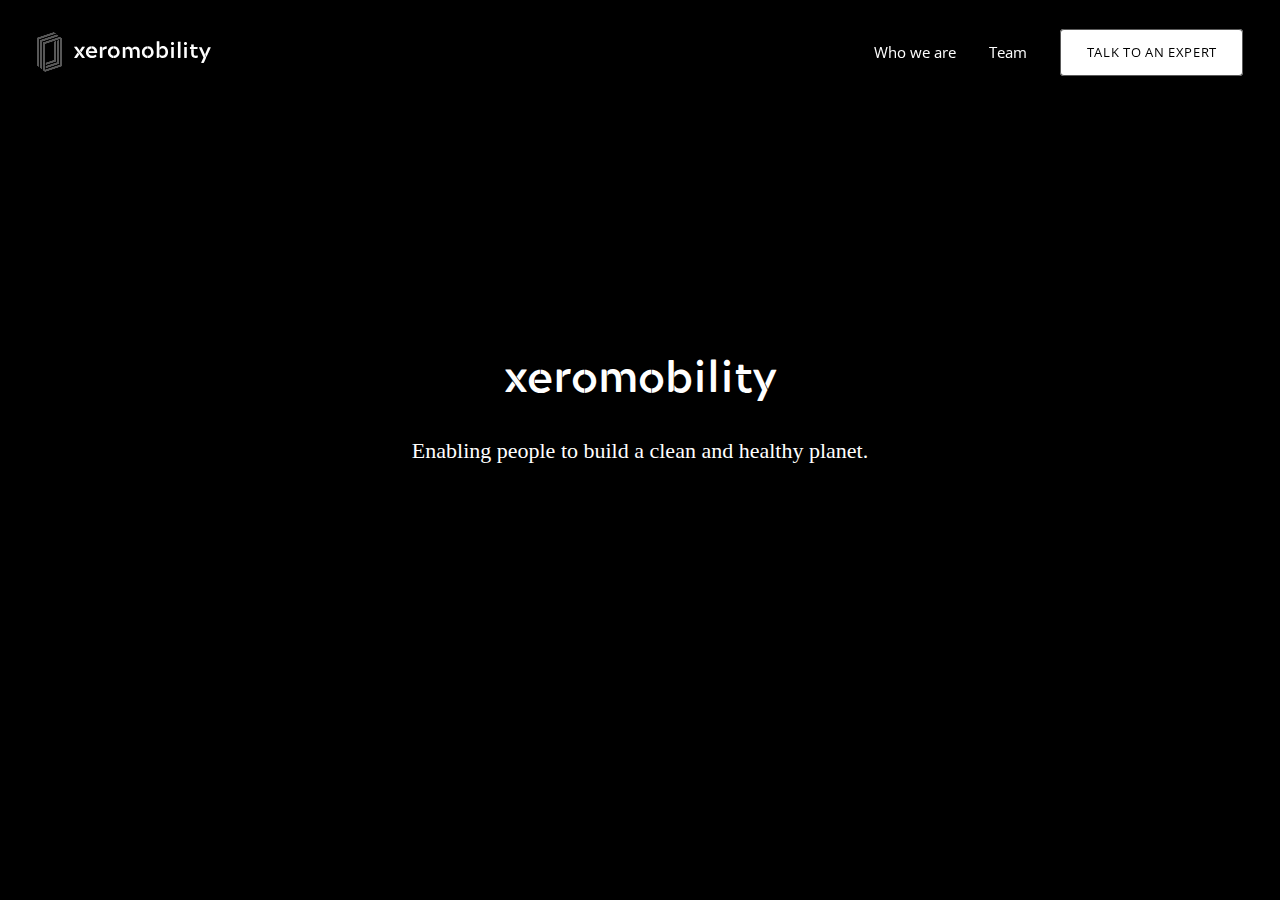
==== index.html @ c20b6989 "css transition" ====
<!DOCTYPE HTML>
<html>
	<head>
		<meta name=""copyright=" content="Xero Mobility is a regiestered trademark of Xeromobility llc" />
		<title>Xero Mobility - Web3 for the last mile</title>
		<meta charset="utf-8" />
		<meta name="viewport" content="width=device-width, initial-scale=1, user-scalable=no" />
		<link rel="stylesheet" href="assets/css/main.css" />
		<link rel="preconnect" href="https://fonts.googleapis.com">
		<link rel="preconnect" href="https://fonts.googleapis.com">
		<link rel="preconnect" href="https://fonts.gstatic.com" crossorigin>
		<link href="https://fonts.googleapis.com/css2?family=Barlow:ital,wght@1,300&display=swap" rel="stylesheet">
	</head>
	<body class="is-preload">
		<!-- Video -->
		<div class="video-wrapper">
			<video  preload autoplay muted>
				<source src="assets/video/Video.mp4" type="video/mp4" />
				Your browser doesn't support the video tag.
			</video>
		</div>
		<div class="centerHeader">
			xeromobility
		</div>
		<div class="centerHeader2">
			Enabling people to build a clean and healthy planet.
		</div>
		<!-- End Video -->

		<!-- Header -->
			<header id="header" class="alt">
				<!-- Logo -->
				<img src="images/Logo4.png" alt="Xero Mobility Logo" />
					<div class="logo">
					
						<a href="index.html"> &nbsp;&nbsp;xeromobility &nbsp;&nbsp;</a>
					</div>

				<!-- Nav -->
					<nav id="nav">
						<ul>
							<li><a href="about.html">Who we are</a></li>
							<li><a href="team.html">Team</a></li>
							<li><a href="signup.html" class="button">Talk to an Expert</a></li>
						</ul>
					</nav>
				<!-- End Nav -->
			</header>
		<!-- End Header -->

		<!-- Footer -->
		<footer class="footer">
		<!-- Text rotation -->
		<span class="textContainer">
			<section>
				<p class="rotatingText">
				<article>
					<span class="rotatingText-adjective">
						In 2021, human activities pumped <span class="highLightText">36 billion tons</span> of planet-warming gas
						into the atmosphere.
					</span>

					<span class="rotatingText-adjective">
						Highest in human history in the last <span class="highLightText">3 million</span> years.
					</span>

					<span class="rotatingText-adjective">
						<span class="highLightText">CO2</span> is the most harmful human-induced greenhouse gas that stays in the
						atmosphere for hundreds to thousands of years.
					</span>

					<span class="rotatingText-adjective">
						Almost <span class="highLightText">90%</span> of all CO2
						emissions come from burning fossil fuels.   
					</span>

					<span class="rotatingText-adjective">
						Xeromobility is on a mission to
						eliminate <span class="highLightText">1 gigaton</span> of CO2 emissions.
					</span>

					<span class="rotatingText-adjective">
						A fintech to finance electric
						vehicles in <span class="highLightText">minutes</span>, risk-free.
					</span>

					<span class="rotatingText-adjective">
						Fossil fuel free world
					</span>
				</article>  
				</p>
			</section>
			</span> 
		</footer>
		<!-- End Footer -->

		<!-- Scripts -->
		  <script>
				(function(){
								window.setTimeout(function(){
									document.body.classList.add("fadeout");
								},53000)
								window.setTimeout(function(){
												window.location.href = "about.html";
								},54000)
				})()
			</script>
			<script src="assets/js/jquery.min.js"></script>
			<script src="assets/js/jquery.dropotron.min.js"></script>
			<script src="assets/js/jquery.scrollex.min.js"></script>
			<script src="assets/js/jquery.scrolly.min.js"></script>
			<script src="assets/js/jquery.selectorr.min.js"></script>
			<script src="assets/js/browser.min.js"></script>
			<script src="assets/js/breakpoints.min.js"></script>
			<script src="assets/js/util.js"></script>
			<script src="assets/js/main.js"></script>

	</body>
</html>
---- assets/css/main.css ----
@import url(fontawesome-all.min.css);
@import url("https://fonts.googleapis.com/css?family=Open+Sans:300,400,300italic,400italic");

@font-face {
  font-family: "acherus_militant_1_-_bold";
  font-weight: bold;
  src: url("acherus_militant_1_-_bold.otf") format("opentype");
}

html,
body,
div,
span,
applet,
object,
iframe,
h1,
h2,
h3,
h4,
h5,
h6,
p,
blockquote,
pre,
a,
abbr,
acronym,
address,
big,
cite,
code,
del,
dfn,
em,
img,
ins,
kbd,
q,
s,
samp,
small,
strike,
strong,
sub,
sup,
tt,
var,
b,
u,
i,
center,
dl,
dt,
dd,
ol,
ul,
li,
fieldset,
form,
label,
legend,
table,
caption,
tbody,
tfoot,
thead,
tr,
th,
td,
article,
aside,
canvas,
details,
embed,
figure,
figcaption,
footer,
header,
hgroup,
menu,
nav,
output,
ruby,
section,
summary,
time,
mark,
audio,
video {
  margin: 0;
  padding: 0;
  border: 0;
  font-size: 100%;
  font: inherit;
  vertical-align: baseline;
}
.centerHeader {
  font-family: "acherus_militant_1_-_bold";
  position: absolute;
  text-align: center;
  margin: 0 auto;
  width: 100%;
  max-width: 100%;
  padding: 0 20px;
  top: 38vh;
  left: 0;
  font-size: 3em;
}
.centerHeader2 {
  font-family: "tahoma";
  position: absolute;
  text-align: center;
  margin: 0 auto;
  width: 100%;
  max-width: 100%;
  padding: 0 20px;
  top: 48vh;
  left: 0;
  font-size: 1.5em;
}
article,
aside,
details,
figcaption,
figure,
footer,
header,
hgroup,
menu,
nav,
section {
  display: block;
}

body {
  line-height: 1;
}


body.fadeout{
  -webkit-animation: moveUp 1s ease both;
  animation: moveUp 1s ease both;
}

@-webkit-keyframes moveUp {
  from {
  }
  to {
    -webkit-transform: translateY(-100%);
  }
}
@keyframes moveUp {
  from {
  }
  to {
    -webkit-transform: translateY(-100%);
    transform: translateY(-100%);
  }
}
ol,
ul {
  list-style: none;
}

blockquote,
q {
  quotes: none;
}

blockquote:before,
blockquote:after,
q:before,
q:after {
  content: "";
  content: none;
}

table {
  border-collapse: collapse;
  border-spacing: 0;
}

body {
  -webkit-text-size-adjust: none;
}

mark {
  background-color: transparent;
  color: inherit;
}

input::-moz-focus-inner {
  border: 0;
  padding: 0;
}

input,
select,
textarea {
  -moz-appearance: none;
  -webkit-appearance: none;
  -ms-appearance: none;
  appearance: none;
}
.footer {
  position: fixed;
  bottom: 0;
  left: 0;
  width: 100%;
  text-align: center;
  color: #f4f4f4;
}

.icons {
  padding-top: 0.2rem;
}

.icons a {
  text-decoration: none;
  font-size: 0.8rem;
  margin: 0rem;
  color: #f4f4f4;
}

.company-name {
  font-size: 0.6rem;
  margin-top: 0.5rem;
}

@media (max-width: 500px) {
  html {
    font-size: 50%;
  }
}

@media (min-width: 501px) and (max-width: 768px) {
  html {
    font-size: 50%;
  }
}
.video-wrapper {
  /* Telling our absolute positioned video to 
  be relative to this element */
  position: relative;

  width: 100vw;
  height: 100vh;

  /* Will not allow the video to overflow the 
  container */
  overflow: hidden;

  /* Centering the container's content vertically 
  and horizontally */
  text-align: center;
  display: flex;
  align-items: center;
  justify-content: center;
}
video {
  /** Simulationg background-size: cover */
  object-fit: cover;
  height: 100%;
  width: 100%;

  position: absolute;
  top: 0;
  left: 0;
}
.card {
  width: 350px;
  height: 450px;
  display: flex;
  flex-direction: column;
  align-items: center;
  text-align: center;
  padding: 50px;
  border-radius: 10px;
  overflow: hidden;
  box-shadow: rgba(50, 50, 93, 0.25) 0px 6px 12px -2px,
    rgba(0, 0, 0, 0.3) 0px 3px 7px -3px;
  margin-bottom: 20px;
}

.card img {
  width: 180px;
  height: 180px;
  border-radius: 50%;
  margin: 5px;
}

.card .details {
  margin: 10px;
}

.card .details h2 {
  font-weight: 600;
}

.card .details p {
  text-transform: uppercase;
  font-weight: 300;
}

.textContainer {
  position: absolute;
  top: 0;
  left: 0;
  width: 100%;
  height: 90%;
  display: flex;
  flex-direction: column;
  justify-content: center;
  align-items: center;
  z-index: 1;
}

.highLightText {
  font-size: 2.5rem;
  font-weight: bold;
  color: #ff8e32;
  display: inline-block;
  white-space: nowrap;
}

.rotatingText {
  font-family: "Barlow", sans-serif;
  font-style: italic;
  font-size: 2rem;
  text-align: center;
  color: rgb(255, 255, 255);
}
.logoText {
  font-family: "acherus_militant_light", sans-serif;
  font-style: italic;
  font-size: 3.5rem;
  text-align: center;
  color: rgb(255, 255, 255);
}

.rotatingText-adjective {
  font-family: "Barlow", sans-serif;
  font-size: 2rem;
  color: rgb(255, 255, 255);
  font-style: normal;
  font-weight: 700;
  left: 0;
  margin-bottom: 0;
  margin-top: 10px;
  opacity: 0;
  position: absolute;
  right: 0;
  text-align: center;
  text-transform: uppercase;
  bottom: 0;
  padding: 2vh;
}

.rotatingText-adjective:nth-of-type(1) {
  animation-name: rotate;
  animation-duration: 2s;
  animation-delay: 1s;
  animation-fill-mode: forwards;
}

.rotatingText-adjective:nth-of-type(2) {
  animation-name: rotate;
  animation-duration: 2s;
  animation-delay: 3s;
  animation-fill-mode: forwards;
}

.rotatingText-adjective:nth-of-type(3) {
  animation-name: rotate;
  animation-duration: 2s;
  animation-delay: 5s;
  animation-fill-mode: forwards;
}
.rotatingText-adjective:nth-of-type(4) {
  animation-name: rotate;
  animation-duration: 2s;
  animation-delay: 7s;
  animation-fill-mode: forwards;
}
.rotatingText-adjective:nth-of-type(5) {
  animation-name: rotate;
  animation-duration: 2s;
  animation-delay: 9s;
  animation-fill-mode: forwards;
}
.rotatingText-adjective:nth-of-type(6) {
  animation-name: rotate;
  animation-duration: 2s;
  animation-delay: 11s;
  animation-fill-mode: forwards;
}
.rotatingText-adjective:nth-of-type(7) {
  animation-name: rotate;
  animation-duration: 2s;
  animation-delay: 13s;
  animation-fill-mode: forwards;
}
.rotatingText-adjective:nth-of-type(8) {
  animation-name: rotate-last;
  animation-duration: 2s;
  animation-delay: 15s;
  animation-fill-mode: forwards;
}

@keyframes rotate {
  0% {
    opacity: 0;
    transform: translate3d(-500px, 0, 0);
  }

  20%,
  80% {
    opacity: 1;
    transform: translate3d(0, 0, 0);
  }

  100% {
    opacity: 0;
    transform: translate3d(50px, 0px, 0);
  }
}

@keyframes rotate-last {
  0% {
    opacity: 0;
    transform: translate3d(0, 50px, 0);
  }

  50%,
  100% {
    opacity: 1;
    transform: translate3d(0, 0, 0);
  }
}
/* Basic */

@-ms-viewport {
  width: device-width;
}

body {
  -ms-overflow-style: scrollbar;
}

@media screen and (max-width: 480px) {
  html,
  body {
    min-width: 320px;
  }
}

html {
  box-sizing: border-box;
}

*,
*:before,
*:after {
  box-sizing: inherit;
}

body {
  background: #ffffff;
}

body.is-preload *,
body.is-preload *:before,
body.is-preload *:after {
  -moz-animation: none !important;
  -webkit-animation: none !important;
  -ms-animation: none !important;
  animation: none !important;
  -moz-transition: none !important;
  -webkit-transition: none !important;
  -ms-transition: none !important;
  transition: none !important;
}

/* Type */

body {
  background-color: #000;
  color: #fff;
}

body,
input,
select,
textarea {
  font-family: "Open Sans", Arial, Helvetica, sans-serif;
  font-size: 13pt;
  font-weight: 300;
  line-height: 1.75;
}

@media screen and (max-width: 1680px) {
  body,
  input,
  select,
  textarea {
    font-size: 11pt;
  }
}

a {
  text-decoration: underline;
}

a:hover {
  text-decoration: none;
}

strong,
b {
  font-weight: 400;
}

em,
i {
  font-style: italic;
}

p {
  margin: 0 0 2em 0;
}

h1,
h2,
h3,
h4,
h5,
h6 {
  line-height: 1.5;
  letter-spacing: 0.04em;
  margin: 0 0 1.5em 0;
}

h1 a,
h2 a,
h3 a,
h4 a,
h5 a,
h6 a {
  color: inherit;
  text-decoration: none;
}

h1 {
  font-size: 3.25em;
  line-height: 1.3;
}

h2 {
  font-size: 2em;
}

h3 {
  font-size: 1.2em;
  font-weight: 400;
}

h4 {
  font-size: 1em;
  font-weight: 400;
}

h5 {
  font-size: 1em;
  font-weight: 400;
}

h6 {
  font-size: 1em;
  font-weight: 400;
}

@media screen and (max-width: 1280px) {
  h1 {
    font-size: 2.5em;
    line-height: 1.5;
  }

  h2 {
    font-size: 1.75em;
  }

  h3 {
    font-size: 1em;
  }

  h4 {
    font-size: 1em;
  }
}

@media screen and (max-width: 736px) {
  h1 {
    font-size: 1.75em;
  }

  h2 {
    font-size: 1.25em;
  }

  h3 {
    font-size: 1em;
  }
}

sub {
  font-size: 0.8em;
  position: relative;
  top: 0.5em;
}

sup {
  font-size: 0.8em;
  position: relative;
  top: -0.5em;
}

blockquote {
  border-left: solid 4px;
  font-style: italic;
  margin: 0 0 2em 0;
  padding: 0.5em 0 0.5em 2em;
}

code {
  border-radius: 4px;
  border: solid 1px;
  font-family: "Courier New", monospace;
  font-size: 0.9em;
  margin: 0 0.25em;
  padding: 0.25em 0.65em;
}

pre {
  -webkit-overflow-scrolling: touch;
  font-family: "Courier New", monospace;
  font-size: 0.9em;
  margin: 0 0 2em 0;
}

pre code {
  display: block;
  line-height: 1.75;
  padding: 1em 1.5em;
  overflow-x: auto;
}

hr {
  border: 0;
  border-bottom: solid 1px;
  margin: 2em 0;
}

hr.major {
  margin: 3em 0;
}

.align-left {
  text-align: left;
}

.align-center {
  text-align: center;
}

.align-right {
  text-align: right;
}

input,
select,
textarea {
  color: #333333;
}

a {
  color: #ff887b;
}

strong,
b {
  color: #333333;
}

h1,
h2,
h3,
h4,
h5,
h6 {
  color: #333333;
}

blockquote {
  border-left-color: rgba(144, 144, 144, 0.25);
}

code {
  background: rgba(144, 144, 144, 0.075);
  border-color: rgba(144, 144, 144, 0.25);
}

hr {
  border-bottom-color: rgba(144, 144, 144, 0.25);
}

/* Row */

.row {
  display: flex;
  flex-wrap: wrap;
  box-sizing: border-box;
  align-items: stretch;
}

.row > * {
  box-sizing: border-box;
}

.row.gtr-uniform > * > :last-child {
  margin-bottom: 0;
}

.row.aln-left {
  justify-content: flex-start;
}

.row.aln-center {
  justify-content: center;
}

.row.aln-right {
  justify-content: flex-end;
}

.row.aln-top {
  align-items: flex-start;
}

.row.aln-middle {
  align-items: center;
}

.row.aln-bottom {
  align-items: flex-end;
}

.row > .imp {
  order: -1;
}

.row > .col-1 {
  width: 8.33333%;
}

.row > .off-1 {
  margin-left: 8.33333%;
}

.row > .col-2 {
  width: 16.66667%;
}

.row > .off-2 {
  margin-left: 16.66667%;
}

.row > .col-3 {
  width: 25%;
}

.row > .off-3 {
  margin-left: 25%;
}

.row > .col-4 {
  width: 33.33333%;
}

.row > .off-4 {
  margin-left: 33.33333%;
}

.row > .col-5 {
  width: 41.66667%;
}

.row > .off-5 {
  margin-left: 41.66667%;
}

.row > .col-6 {
  width: 50%;
}

.row > .off-6 {
  margin-left: 50%;
}

.row > .col-7 {
  width: 58.33333%;
}

.row > .off-7 {
  margin-left: 58.33333%;
}

.row > .col-8 {
  width: 66.66667%;
}

.row > .off-8 {
  margin-left: 66.66667%;
}

.row > .col-9 {
  width: 75%;
}

.row > .off-9 {
  margin-left: 75%;
}

.row > .col-10 {
  width: 83.33333%;
}

.row > .off-10 {
  margin-left: 83.33333%;
}

.row > .col-11 {
  width: 91.66667%;
}

.row > .off-11 {
  margin-left: 91.66667%;
}

.row > .col-12 {
  width: 100%;
}

.row > .off-12 {
  margin-left: 100%;
}

.row.gtr-0 {
  margin-top: 0;
  margin-left: 0em;
}

.row.gtr-0 > * {
  padding: 0 0 0 0em;
}

.row.gtr-0.gtr-uniform {
  margin-top: 0em;
}

.row.gtr-0.gtr-uniform > * {
  padding-top: 0em;
}

.row.gtr-25 {
  margin-top: 0;
  margin-left: -0.5em;
}

.row.gtr-25 > * {
  padding: 0 0 0 0.5em;
}

.row.gtr-25.gtr-uniform {
  margin-top: -0.5em;
}

.row.gtr-25.gtr-uniform > * {
  padding-top: 0.5em;
}

.row.gtr-50 {
  margin-top: 0;
  margin-left: -1em;
}

.row.gtr-50 > * {
  padding: 0 0 0 1em;
}

.row.gtr-50.gtr-uniform {
  margin-top: -1em;
}

.row.gtr-50.gtr-uniform > * {
  padding-top: 1em;
}

.row {
  margin-top: 0;
  margin-left: -2em;
}

.row > * {
  padding: 0 0 0 2em;
}

.row.gtr-uniform {
  margin-top: -2em;
}

.row.gtr-uniform > * {
  padding-top: 2em;
}

.row.gtr-150 {
  margin-top: 0;
  margin-left: -3em;
}

.row.gtr-150 > * {
  padding: 0 0 0 3em;
}

.row.gtr-150.gtr-uniform {
  margin-top: -3em;
}

.row.gtr-150.gtr-uniform > * {
  padding-top: 3em;
}

.row.gtr-200 {
  margin-top: 0;
  margin-left: -4em;
}

.row.gtr-200 > * {
  padding: 0 0 0 4em;
}

.row.gtr-200.gtr-uniform {
  margin-top: -4em;
}

.row.gtr-200.gtr-uniform > * {
  padding-top: 4em;
}

@media screen and (max-width: 1680px) {
  .row {
    display: flex;
    flex-wrap: wrap;
    box-sizing: border-box;
    align-items: stretch;
  }

  .row > * {
    box-sizing: border-box;
  }

  .row.gtr-uniform > * > :last-child {
    margin-bottom: 0;
  }

  .row.aln-left {
    justify-content: flex-start;
  }

  .row.aln-center {
    justify-content: center;
  }

  .row.aln-right {
    justify-content: flex-end;
  }

  .row.aln-top {
    align-items: flex-start;
  }

  .row.aln-middle {
    align-items: center;
  }

  .row.aln-bottom {
    align-items: flex-end;
  }

  .row > .imp-xlarge {
    order: -1;
  }

  .row > .col-1-xlarge {
    width: 8.33333%;
  }

  .row > .off-1-xlarge {
    margin-left: 8.33333%;
  }

  .row > .col-2-xlarge {
    width: 16.66667%;
  }

  .row > .off-2-xlarge {
    margin-left: 16.66667%;
  }

  .row > .col-3-xlarge {
    width: 25%;
  }

  .row > .off-3-xlarge {
    margin-left: 25%;
  }

  .row > .col-4-xlarge {
    width: 33.33333%;
  }

  .row > .off-4-xlarge {
    margin-left: 33.33333%;
  }

  .row > .col-5-xlarge {
    width: 41.66667%;
  }

  .row > .off-5-xlarge {
    margin-left: 41.66667%;
  }

  .row > .col-6-xlarge {
    width: 50%;
  }

  .row > .off-6-xlarge {
    margin-left: 50%;
  }

  .row > .col-7-xlarge {
    width: 58.33333%;
  }

  .row > .off-7-xlarge {
    margin-left: 58.33333%;
  }

  .row > .col-8-xlarge {
    width: 66.66667%;
  }

  .row > .off-8-xlarge {
    margin-left: 66.66667%;
  }

  .row > .col-9-xlarge {
    width: 75%;
  }

  .row > .off-9-xlarge {
    margin-left: 75%;
  }

  .row > .col-10-xlarge {
    width: 83.33333%;
  }

  .row > .off-10-xlarge {
    margin-left: 83.33333%;
  }

  .row > .col-11-xlarge {
    width: 91.66667%;
  }

  .row > .off-11-xlarge {
    margin-left: 91.66667%;
  }

  .row > .col-12-xlarge {
    width: 100%;
  }

  .row > .off-12-xlarge {
    margin-left: 100%;
  }

  .row.gtr-0 {
    margin-top: 0;
    margin-left: 0em;
  }

  .row.gtr-0 > * {
    padding: 0 0 0 0em;
  }

  .row.gtr-0.gtr-uniform {
    margin-top: 0em;
  }

  .row.gtr-0.gtr-uniform > * {
    padding-top: 0em;
  }

  .row.gtr-25 {
    margin-top: 0;
    margin-left: -0.5em;
  }

  .row.gtr-25 > * {
    padding: 0 0 0 0.5em;
  }

  .row.gtr-25.gtr-uniform {
    margin-top: -0.5em;
  }

  .row.gtr-25.gtr-uniform > * {
    padding-top: 0.5em;
  }

  .row.gtr-50 {
    margin-top: 0;
    margin-left: -1em;
  }

  .row.gtr-50 > * {
    padding: 0 0 0 1em;
  }

  .row.gtr-50.gtr-uniform {
    margin-top: -1em;
  }

  .row.gtr-50.gtr-uniform > * {
    padding-top: 1em;
  }

  .row {
    margin-top: 0;
    margin-left: -2em;
  }

  .row > * {
    padding: 0 0 0 2em;
  }

  .row.gtr-uniform {
    margin-top: -2em;
  }

  .row.gtr-uniform > * {
    padding-top: 2em;
  }

  .row.gtr-150 {
    margin-top: 0;
    margin-left: -3em;
  }

  .row.gtr-150 > * {
    padding: 0 0 0 3em;
  }

  .row.gtr-150.gtr-uniform {
    margin-top: -3em;
  }

  .row.gtr-150.gtr-uniform > * {
    padding-top: 3em;
  }

  .row.gtr-200 {
    margin-top: 0;
    margin-left: -4em;
  }

  .row.gtr-200 > * {
    padding: 0 0 0 4em;
  }

  .row.gtr-200.gtr-uniform {
    margin-top: -4em;
  }

  .row.gtr-200.gtr-uniform > * {
    padding-top: 4em;
  }
}

@media screen and (max-width: 1280px) {
  .row {
    display: flex;
    flex-wrap: wrap;
    box-sizing: border-box;
    align-items: stretch;
  }

  .row > * {
    box-sizing: border-box;
  }

  .row.gtr-uniform > * > :last-child {
    margin-bottom: 0;
  }

  .row.aln-left {
    justify-content: flex-start;
  }

  .row.aln-center {
    justify-content: center;
  }

  .row.aln-right {
    justify-content: flex-end;
  }

  .row.aln-top {
    align-items: flex-start;
  }

  .row.aln-middle {
    align-items: center;
  }

  .row.aln-bottom {
    align-items: flex-end;
  }

  .row > .imp-large {
    order: -1;
  }

  .row > .col-1-large {
    width: 8.33333%;
  }

  .row > .off-1-large {
    margin-left: 8.33333%;
  }

  .row > .col-2-large {
    width: 16.66667%;
  }

  .row > .off-2-large {
    margin-left: 16.66667%;
  }

  .row > .col-3-large {
    width: 25%;
  }

  .row > .off-3-large {
    margin-left: 25%;
  }

  .row > .col-4-large {
    width: 33.33333%;
  }

  .row > .off-4-large {
    margin-left: 33.33333%;
  }

  .row > .col-5-large {
    width: 41.66667%;
  }

  .row > .off-5-large {
    margin-left: 41.66667%;
  }

  .row > .col-6-large {
    width: 50%;
  }

  .row > .off-6-large {
    margin-left: 50%;
  }

  .row > .col-7-large {
    width: 58.33333%;
  }

  .row > .off-7-large {
    margin-left: 58.33333%;
  }

  .row > .col-8-large {
    width: 66.66667%;
  }

  .row > .off-8-large {
    margin-left: 66.66667%;
  }

  .row > .col-9-large {
    width: 75%;
  }

  .row > .off-9-large {
    margin-left: 75%;
  }

  .row > .col-10-large {
    width: 83.33333%;
  }

  .row > .off-10-large {
    margin-left: 83.33333%;
  }

  .row > .col-11-large {
    width: 91.66667%;
  }

  .row > .off-11-large {
    margin-left: 91.66667%;
  }

  .row > .col-12-large {
    width: 100%;
  }

  .row > .off-12-large {
    margin-left: 100%;
  }

  .row.gtr-0 {
    margin-top: 0;
    margin-left: 0em;
  }

  .row.gtr-0 > * {
    padding: 0 0 0 0em;
  }

  .row.gtr-0.gtr-uniform {
    margin-top: 0em;
  }

  .row.gtr-0.gtr-uniform > * {
    padding-top: 0em;
  }

  .row.gtr-25 {
    margin-top: 0;
    margin-left: -0.375em;
  }

  .row.gtr-25 > * {
    padding: 0 0 0 0.375em;
  }

  .row.gtr-25.gtr-uniform {
    margin-top: -0.375em;
  }

  .row.gtr-25.gtr-uniform > * {
    padding-top: 0.375em;
  }

  .row.gtr-50 {
    margin-top: 0;
    margin-left: -0.75em;
  }

  .row.gtr-50 > * {
    padding: 0 0 0 0.75em;
  }

  .row.gtr-50.gtr-uniform {
    margin-top: -0.75em;
  }

  .row.gtr-50.gtr-uniform > * {
    padding-top: 0.75em;
  }

  .row {
    margin-top: 0;
    margin-left: -1.5em;
  }

  .row > * {
    padding: 0 0 0 1.5em;
  }

  .row.gtr-uniform {
    margin-top: -1.5em;
  }

  .row.gtr-uniform > * {
    padding-top: 1.5em;
  }

  .row.gtr-150 {
    margin-top: 0;
    margin-left: -2.25em;
  }

  .row.gtr-150 > * {
    padding: 0 0 0 2.25em;
  }

  .row.gtr-150.gtr-uniform {
    margin-top: -2.25em;
  }

  .row.gtr-150.gtr-uniform > * {
    padding-top: 2.25em;
  }

  .row.gtr-200 {
    margin-top: 0;
    margin-left: -3em;
  }

  .row.gtr-200 > * {
    padding: 0 0 0 3em;
  }

  .row.gtr-200.gtr-uniform {
    margin-top: -3em;
  }

  .row.gtr-200.gtr-uniform > * {
    padding-top: 3em;
  }
}

@media screen and (max-width: 980px) {
  .row {
    display: flex;
    flex-wrap: wrap;
    box-sizing: border-box;
    align-items: stretch;
  }

  .row > * {
    box-sizing: border-box;
  }

  .row.gtr-uniform > * > :last-child {
    margin-bottom: 0;
  }

  .row.aln-left {
    justify-content: flex-start;
  }

  .row.aln-center {
    justify-content: center;
  }

  .row.aln-right {
    justify-content: flex-end;
  }

  .row.aln-top {
    align-items: flex-start;
  }

  .row.aln-middle {
    align-items: center;
  }

  .row.aln-bottom {
    align-items: flex-end;
  }

  .row > .imp-medium {
    order: -1;
  }

  .row > .col-1-medium {
    width: 8.33333%;
  }

  .row > .off-1-medium {
    margin-left: 8.33333%;
  }

  .row > .col-2-medium {
    width: 16.66667%;
  }

  .row > .off-2-medium {
    margin-left: 16.66667%;
  }

  .row > .col-3-medium {
    width: 25%;
  }

  .row > .off-3-medium {
    margin-left: 25%;
  }

  .row > .col-4-medium {
    width: 33.33333%;
  }

  .row > .off-4-medium {
    margin-left: 33.33333%;
  }

  .row > .col-5-medium {
    width: 41.66667%;
  }

  .row > .off-5-medium {
    margin-left: 41.66667%;
  }

  .row > .col-6-medium {
    width: 50%;
  }

  .row > .off-6-medium {
    margin-left: 50%;
  }

  .row > .col-7-medium {
    width: 58.33333%;
  }

  .row > .off-7-medium {
    margin-left: 58.33333%;
  }

  .row > .col-8-medium {
    width: 66.66667%;
  }

  .row > .off-8-medium {
    margin-left: 66.66667%;
  }

  .row > .col-9-medium {
    width: 75%;
  }

  .row > .off-9-medium {
    margin-left: 75%;
  }

  .row > .col-10-medium {
    width: 83.33333%;
  }

  .row > .off-10-medium {
    margin-left: 83.33333%;
  }

  .row > .col-11-medium {
    width: 91.66667%;
  }

  .row > .off-11-medium {
    margin-left: 91.66667%;
  }

  .row > .col-12-medium {
    width: 100%;
  }

  .row > .off-12-medium {
    margin-left: 100%;
  }

  .row.gtr-0 {
    margin-top: 0;
    margin-left: 0em;
  }

  .row.gtr-0 > * {
    padding: 0 0 0 0em;
  }

  .row.gtr-0.gtr-uniform {
    margin-top: 0em;
  }

  .row.gtr-0.gtr-uniform > * {
    padding-top: 0em;
  }

  .row.gtr-25 {
    margin-top: 0;
    margin-left: -0.375em;
  }

  .row.gtr-25 > * {
    padding: 0 0 0 0.375em;
  }

  .row.gtr-25.gtr-uniform {
    margin-top: -0.375em;
  }

  .row.gtr-25.gtr-uniform > * {
    padding-top: 0.375em;
  }

  .row.gtr-50 {
    margin-top: 0;
    margin-left: -0.75em;
  }

  .row.gtr-50 > * {
    padding: 0 0 0 0.75em;
  }

  .row.gtr-50.gtr-uniform {
    margin-top: -0.75em;
  }

  .row.gtr-50.gtr-uniform > * {
    padding-top: 0.75em;
  }

  .row {
    margin-top: 0;
    margin-left: -1.5em;
  }

  .row > * {
    padding: 0 0 0 1.5em;
  }

  .row.gtr-uniform {
    margin-top: -1.5em;
  }

  .row.gtr-uniform > * {
    padding-top: 1.5em;
  }

  .row.gtr-150 {
    margin-top: 0;
    margin-left: -2.25em;
  }

  .row.gtr-150 > * {
    padding: 0 0 0 2.25em;
  }

  .row.gtr-150.gtr-uniform {
    margin-top: -2.25em;
  }

  .row.gtr-150.gtr-uniform > * {
    padding-top: 2.25em;
  }

  .row.gtr-200 {
    margin-top: 0;
    margin-left: -3em;
  }

  .row.gtr-200 > * {
    padding: 0 0 0 3em;
  }

  .row.gtr-200.gtr-uniform {
    margin-top: -3em;
  }

  .row.gtr-200.gtr-uniform > * {
    padding-top: 3em;
  }
}

@media screen and (max-width: 736px) {
  .row {
    display: flex;
    flex-wrap: wrap;
    box-sizing: border-box;
    align-items: stretch;
  }

  .row > * {
    box-sizing: border-box;
  }

  .row.gtr-uniform > * > :last-child {
    margin-bottom: 0;
  }

  .row.aln-left {
    justify-content: flex-start;
  }

  .row.aln-center {
    justify-content: center;
  }

  .row.aln-right {
    justify-content: flex-end;
  }

  .row.aln-top {
    align-items: flex-start;
  }

  .row.aln-middle {
    align-items: center;
  }

  .row.aln-bottom {
    align-items: flex-end;
  }

  .row > .imp-small {
    order: -1;
  }

  .row > .col-1-small {
    width: 8.33333%;
  }

  .row > .off-1-small {
    margin-left: 8.33333%;
  }

  .row > .col-2-small {
    width: 16.66667%;
  }

  .row > .off-2-small {
    margin-left: 16.66667%;
  }

  .row > .col-3-small {
    width: 25%;
  }

  .row > .off-3-small {
    margin-left: 25%;
  }

  .row > .col-4-small {
    width: 33.33333%;
  }

  .row > .off-4-small {
    margin-left: 33.33333%;
  }

  .row > .col-5-small {
    width: 41.66667%;
  }

  .row > .off-5-small {
    margin-left: 41.66667%;
  }

  .row > .col-6-small {
    width: 50%;
  }

  .row > .off-6-small {
    margin-left: 50%;
  }

  .row > .col-7-small {
    width: 58.33333%;
  }

  .row > .off-7-small {
    margin-left: 58.33333%;
  }

  .row > .col-8-small {
    width: 66.66667%;
  }

  .row > .off-8-small {
    margin-left: 66.66667%;
  }

  .row > .col-9-small {
    width: 75%;
  }

  .row > .off-9-small {
    margin-left: 75%;
  }

  .row > .col-10-small {
    width: 83.33333%;
  }

  .row > .off-10-small {
    margin-left: 83.33333%;
  }

  .row > .col-11-small {
    width: 91.66667%;
  }

  .row > .off-11-small {
    margin-left: 91.66667%;
  }

  .row > .col-12-small {
    width: 100%;
  }

  .row > .off-12-small {
    margin-left: 100%;
  }

  .row.gtr-0 {
    margin-top: 0;
    margin-left: 0em;
  }

  .row.gtr-0 > * {
    padding: 0 0 0 0em;
  }

  .row.gtr-0.gtr-uniform {
    margin-top: 0em;
  }

  .row.gtr-0.gtr-uniform > * {
    padding-top: 0em;
  }

  .row.gtr-25 {
    margin-top: 0;
    margin-left: -0.3125em;
  }

  .row.gtr-25 > * {
    padding: 0 0 0 0.3125em;
  }

  .row.gtr-25.gtr-uniform {
    margin-top: -0.3125em;
  }

  .row.gtr-25.gtr-uniform > * {
    padding-top: 0.3125em;
  }

  .row.gtr-50 {
    margin-top: 0;
    margin-left: -0.625em;
  }

  .row.gtr-50 > * {
    padding: 0 0 0 0.625em;
  }

  .row.gtr-50.gtr-uniform {
    margin-top: -0.625em;
  }

  .row.gtr-50.gtr-uniform > * {
    padding-top: 0.625em;
  }

  .row {
    margin-top: 0;
    margin-left: -1.25em;
  }

  .row > * {
    padding: 0 0 0 1.25em;
  }

  .row.gtr-uniform {
    margin-top: -1.25em;
  }

  .row.gtr-uniform > * {
    padding-top: 1.25em;
  }

  .row.gtr-150 {
    margin-top: 0;
    margin-left: -1.875em;
  }

  .row.gtr-150 > * {
    padding: 0 0 0 1.875em;
  }

  .row.gtr-150.gtr-uniform {
    margin-top: -1.875em;
  }

  .row.gtr-150.gtr-uniform > * {
    padding-top: 1.875em;
  }

  .row.gtr-200 {
    margin-top: 0;
    margin-left: -2.5em;
  }

  .row.gtr-200 > * {
    padding: 0 0 0 2.5em;
  }

  .row.gtr-200.gtr-uniform {
    margin-top: -2.5em;
  }

  .row.gtr-200.gtr-uniform > * {
    padding-top: 2.5em;
  }
}

@media screen and (max-width: 480px) {
  .row {
    display: flex;
    flex-wrap: wrap;
    box-sizing: border-box;
    align-items: stretch;
  }

  .row > * {
    box-sizing: border-box;
  }

  .row.gtr-uniform > * > :last-child {
    margin-bottom: 0;
  }

  .row.aln-left {
    justify-content: flex-start;
  }

  .row.aln-center {
    justify-content: center;
  }

  .row.aln-right {
    justify-content: flex-end;
  }

  .row.aln-top {
    align-items: flex-start;
  }

  .row.aln-middle {
    align-items: center;
  }

  .row.aln-bottom {
    align-items: flex-end;
  }

  .row > .imp-xsmall {
    order: -1;
  }

  .row > .col-1-xsmall {
    width: 8.33333%;
  }

  .row > .off-1-xsmall {
    margin-left: 8.33333%;
  }

  .row > .col-2-xsmall {
    width: 16.66667%;
  }

  .row > .off-2-xsmall {
    margin-left: 16.66667%;
  }

  .row > .col-3-xsmall {
    width: 25%;
  }

  .row > .off-3-xsmall {
    margin-left: 25%;
  }

  .row > .col-4-xsmall {
    width: 33.33333%;
  }

  .row > .off-4-xsmall {
    margin-left: 33.33333%;
  }

  .row > .col-5-xsmall {
    width: 41.66667%;
  }

  .row > .off-5-xsmall {
    margin-left: 41.66667%;
  }

  .row > .col-6-xsmall {
    width: 50%;
  }

  .row > .off-6-xsmall {
    margin-left: 50%;
  }

  .row > .col-7-xsmall {
    width: 58.33333%;
  }

  .row > .off-7-xsmall {
    margin-left: 58.33333%;
  }

  .row > .col-8-xsmall {
    width: 66.66667%;
  }

  .row > .off-8-xsmall {
    margin-left: 66.66667%;
  }

  .row > .col-9-xsmall {
    width: 75%;
  }

  .row > .off-9-xsmall {
    margin-left: 75%;
  }

  .row > .col-10-xsmall {
    width: 83.33333%;
  }

  .row > .off-10-xsmall {
    margin-left: 83.33333%;
  }

  .row > .col-11-xsmall {
    width: 91.66667%;
  }

  .row > .off-11-xsmall {
    margin-left: 91.66667%;
  }

  .row > .col-12-xsmall {
    width: 100%;
  }

  .row > .off-12-xsmall {
    margin-left: 100%;
  }

  .row.gtr-0 {
    margin-top: 0;
    margin-left: 0em;
  }

  .row.gtr-0 > * {
    padding: 0 0 0 0em;
  }

  .row.gtr-0.gtr-uniform {
    margin-top: 0em;
  }

  .row.gtr-0.gtr-uniform > * {
    padding-top: 0em;
  }

  .row.gtr-25 {
    margin-top: 0;
    margin-left: -0.3125em;
  }

  .row.gtr-25 > * {
    padding: 0 0 0 0.3125em;
  }

  .row.gtr-25.gtr-uniform {
    margin-top: -0.3125em;
  }

  .row.gtr-25.gtr-uniform > * {
    padding-top: 0.3125em;
  }

  .row.gtr-50 {
    margin-top: 0;
    margin-left: -0.625em;
  }

  .row.gtr-50 > * {
    padding: 0 0 0 0.625em;
  }

  .row.gtr-50.gtr-uniform {
    margin-top: -0.625em;
  }

  .row.gtr-50.gtr-uniform > * {
    padding-top: 0.625em;
  }

  .row {
    margin-top: 0;
    margin-left: -1.25em;
  }

  .row > * {
    padding: 0 0 0 1.25em;
  }

  .row.gtr-uniform {
    margin-top: -1.25em;
  }

  .row.gtr-uniform > * {
    padding-top: 1.25em;
  }

  .row.gtr-150 {
    margin-top: 0;
    margin-left: -1.875em;
  }

  .row.gtr-150 > * {
    padding: 0 0 0 1.875em;
  }

  .row.gtr-150.gtr-uniform {
    margin-top: -1.875em;
  }

  .row.gtr-150.gtr-uniform > * {
    padding-top: 1.875em;
  }

  .row.gtr-200 {
    margin-top: 0;
    margin-left: -2.5em;
  }

  .row.gtr-200 > * {
    padding: 0 0 0 2.5em;
  }

  .row.gtr-200.gtr-uniform {
    margin-top: -2.5em;
  }

  .row.gtr-200.gtr-uniform > * {
    padding-top: 2.5em;
  }
}

/* Box */

.box {
  border-radius: 4px;
  border: solid 1px;
  margin-bottom: 2em;
  padding: 1.5em;
}

.box > :last-child,
.box > :last-child > :last-child,
.box > :last-child > :last-child > :last-child {
  margin-bottom: 0;
}

.box.alt {
  border: 0;
  border-radius: 0;
  padding: 0;
}

.box {
  border-color: rgba(144, 144, 144, 0.25);
}

/* Split */

.split {
  -moz-align-items: -moz-flex-start;
  -webkit-align-items: -webkit-flex-start;
  -ms-align-items: -ms-flex-start;
  align-items: flex-start;
  display: -moz-flex;
  display: -webkit-flex;
  display: -ms-flex;
  display: flex;
  margin-left: -6em;
  margin-bottom: 2em;
}

.split > * {
  margin-left: 6em !important;
  width: 50%;
  -ms-flex: 1 1 auto;
}

.split > * > :last-child {
  margin-bottom: 0;
}

.split.centered {
  -moz-align-items: center;
  -webkit-align-items: center;
  -ms-align-items: center;
  align-items: center;
}

.split.style1 > *:nth-child(2n - 1) {
  width: 33%;
}

.split.style1 > *:nth-child(2n) {
  width: 67%;
}

@media screen and (max-width: 1280px) {
  .split {
    margin-left: -3.75em;
  }

  .split > * {
    margin-left: 3.75em !important;
  }

  .split.centered {
    -moz-align-items: -moz-flex-start;
    -webkit-align-items: -webkit-flex-start;
    -ms-align-items: -ms-flex-start;
    align-items: flex-start;
  }
}

@media screen and (max-width: 980px) {
  .split {
    -moz-flex-direction: column;
    -webkit-flex-direction: column;
    -ms-flex-direction: column;
    flex-direction: column;
    margin-left: 0;
  }

  .split > * {
    margin-left: 0 !important;
    margin-top: 3.75em !important;
    width: 100% !important;
  }

  .split > *:first-child {
    margin-top: 0 !important;
  }

  .split.reversed {
    -moz-flex-direction: column-reverse;
    -webkit-flex-direction: column-reverse;
    -ms-flex-direction: column-reverse;
    flex-direction: column-reverse;
  }

  .split.reversed > * {
    margin-bottom: 3.75em !important;
    margin-top: 0 !important;
  }

  .split.reversed > *:first-child {
    margin-bottom: 0 !important;
  }
}

@media screen and (max-width: 736px) {
  .split > * {
    margin-top: 3em !important;
  }

  .split.reversed > * {
    margin-bottom: 3em !important;
  }
}

/* Features */

.features {
  display: -moz-flex;
  display: -webkit-flex;
  display: -ms-flex;
  display: flex;
  -moz-flex-wrap: wrap;
  -webkit-flex-wrap: wrap;
  -ms-flex-wrap: wrap;
  flex-wrap: wrap;
}

.features > article {
  border-style: solid;
  border-top-width: 1px;
  border-right-width: 0;
  border-bottom-width: 0;
  border-left-width: 1px;
  padding: 2.25em 0;
  position: relative;
}

.features > article > :last-child {
  margin-bottom: 0;
}

.features > article:before {
  position: absolute;
  font-size: 1.875rem;
  line-height: inherit;
  top: 0.975em;
}

.features > article:nth-child(1),
.features > article:nth-child(2) {
  border-top-width: 0;
}

.features > article:nth-child(2n -1) {
  border-left-width: 0;
  padding-left: 3.5em;
  padding-right: 3em;
  width: 50%;
}

.features > article:nth-child(2n -1):before {
  left: 0;
}

.features > article:nth-child(2n) {
  padding-left: 6.5em;
  padding-right: 0;
  width: 50%;
}

.features > article:nth-child(2n):before {
  left: 1.5em;
}

.features > article h3 {
  margin: 0 0 0.5em 0;
}

@media screen and (max-width: 1280px) {
  .features > article {
    padding: 1.6875em 0;
  }

  .features > article:before {
    font-size: 1.5rem;
    top: 0.69231em;
  }

  .features > article:nth-child(2n -1) {
    padding-left: 2.75em;
    padding-right: 2.25em;
  }

  .features > article:nth-child(2n) {
    padding-left: 5em;
    padding-right: 0;
  }

  .features > article:nth-child(2n):before {
    left: 1.38462em;
  }
}

@media screen and (max-width: 980px) {
  .features > article {
    padding: 3em 0;
  }

  .features > article:before {
    font-size: 1.5rem;
    top: 1.52308em;
  }

  .features > article:nth-child(2n -1) {
    padding-left: 3em;
    padding-right: 3em;
  }

  .features > article:nth-child(2n) {
    padding-left: 6em;
    padding-right: 0;
  }

  .features > article:nth-child(2n):before {
    left: 1.84615em;
  }
}

@media screen and (max-width: 480px) {
  .features > article {
    border-left-width: 0;
    padding: 2.25em 0;
  }

  .features > article:before {
    top: 0.96923em;
  }

  .features > article:nth-child(1) {
    border-top-width: 0;
  }

  .features > article:nth-last-child(1) {
    padding-bottom: 0;
  }

  .features > article:nth-child(2) {
    border-top-width: 1px;
  }

  .features > article:nth-child(2n -1) {
    padding-left: 3em;
    padding-right: 0;
    width: 100%;
  }

  .features > article:nth-child(2n -1):before {
    left: 0;
  }

  .features > article:nth-child(2n) {
    padding-left: 3em;
    padding-right: 0;
    width: 100%;
  }

  .features > article:nth-child(2n):before {
    left: 0;
  }
}

.features > article {
  border-color: rgba(144, 144, 144, 0.25);
}

.features > article:before,
.features > article h3 {
  color: #ff887b;
}

/* Stats */

.stats {
  display: -moz-flex;
  display: -webkit-flex;
  display: -ms-flex;
  display: flex;
  margin: 0 0 2em 0;
}

.stats > article {
  -moz-flex-grow: 1;
  -webkit-flex-grow: 1;
  -ms-flex-grow: 1;
  flex-grow: 1;
  -moz-flex-shrink: 1;
  -webkit-flex-shrink: 1;
  -ms-flex-shrink: 1;
  flex-shrink: 1;
  border-style: solid;
  border-right-width: 1px;
  padding: 0 3em;
}

.stats > article:nth-last-child(1) {
  border-right-width: 0;
}

.stats > article h3 span {
  display: block;
  font-size: 3em;
  font-weight: 300;
  line-height: 1;
  margin-bottom: 0.25em;
}

.stats > article > :last-child {
  margin-bottom: 0;
}

@media screen and (max-width: 1280px) {
  .stats > article {
    padding: 0 1.5em;
  }
}

@media screen and (max-width: 980px) {
  .stats {
    -moz-flex-wrap: wrap;
    -webkit-flex-wrap: wrap;
    -ms-flex-wrap: wrap;
    flex-wrap: wrap;
  }

  .stats > article {
    border-top-width: 1px;
    padding: 3em;
    width: 50%;
  }

  .stats > article:nth-child(1),
  .stats > article:nth-child(2) {
    border-top-width: 0;
  }

  .stats > article:nth-last-child(2n - 1) {
    border-right-width: 0;
  }
}

@media screen and (max-width: 480px) {
  .stats {
    -moz-flex-direction: column;
    -webkit-flex-direction: column;
    -ms-flex-direction: column;
    flex-direction: column;
  }

  .stats > article {
    border-right: 0;
    padding: 3em 0;
    width: 100%;
  }

  .stats > article:nth-child(1) {
    padding-top: 1.5em;
  }

  .stats > article:nth-child(2) {
    border-top-width: 1px;
  }

  .stats > article:nth-last-child(1) {
    padding-bottom: 1.5em;
  }
}

.stats > article {
  border-color: rgba(144, 144, 144, 0.25);
}

/* Tabs */

.tabs {
  margin: 0 0 2em 0;
}

.tabs .titles {
  -moz-user-select: none;
  -webkit-user-select: none;
  -ms-user-select: none;
  user-select: none;
  list-style-type: none;
  margin-bottom: -1px;
  padding-left: 0;
}

.tabs .titles li {
  -moz-transition-property: color, background-color;
  -webkit-transition-property: color, background-color;
  -ms-transition-property: color, background-color;
  transition-property: color, background-color;
  -moz-transition-duration: 0.2s;
  -webkit-transition-duration: 0.2s;
  -ms-transition-duration: 0.2s;
  transition-duration: 0.2s;
  border-style: solid;
  border-width: 1px 1px 0 0;
  display: inline-block;
  font-size: 1.2em;
  font-weight: 400;
  padding: 1em 3em;
}

.tabs .titles li:first-child {
  border-left-width: 1px;
}

.tabs .titles li.active {
  padding-top: 1.5em;
  border-left-width: 1px;
}

.tabs .titles li + .active {
  margin-left: -1px;
}

.tabs .panels {
  padding: 3.75em 3.75em 1.75em 3.75em;
  border-style: solid;
  border-width: 1px;
}

.tabs .panel {
  -moz-transition: opacity 0.2s ease-in-out;
  -webkit-transition: opacity 0.2s ease-in-out;
  -ms-transition: opacity 0.2s ease-in-out;
  transition: opacity 0.2s ease-in-out;
  opacity: 0;
}

.tabs .panel .image {
  margin-bottom: 0;
}

.tabs .panel .image img {
  width: 100%;
}

.tabs .panel.active {
  opacity: 1;
}

@media screen and (max-width: 1280px) {
  .tabs .titles li {
    font-size: 1em;
  }
}

@media screen and (max-width: 736px) {
  .tabs .panels {
    padding: 2em 2em 0.1em 2em;
  }
}

@media screen and (max-width: 480px) {
  .tabs .titles li {
    font-size: 0.8em;
    padding: 1em;
  }

  .tabs .titles li.active {
    padding-top: 1em;
  }

  .tabs .panels {
    padding: 2em 2em 0.1em 2em;
  }
}

@media screen and (orientation: portrait) {
  .tabs .titles {
    display: -moz-flex;
    display: -webkit-flex;
    display: -ms-flex;
    display: flex;
  }

  .tabs .titles li {
    -moz-flex-grow: 1;
    -webkit-flex-grow: 1;
    -ms-flex-grow: 1;
    flex-grow: 1;
    -moz-flex-shrink: 1;
    -webkit-flex-shrink: 1;
    -ms-flex-shrink: 1;
    flex-shrink: 1;
    text-align: center;
  }

  .tabs .titles li.active {
    padding-top: 1em;
  }
}

.tabs .titles li {
  border-color: rgba(144, 144, 144, 0.25);
  background-color: rgba(144, 144, 144, 0.075);
}

.tabs .titles li.active {
  background-color: #ffffff;
  border-bottom-color: #ffffff;
  color: #ff887b;
}

.tabs .panels {
  border-color: rgba(144, 144, 144, 0.25);
}

/* Quotes */

.quotes {
  display: -moz-flex;
  display: -webkit-flex;
  display: -ms-flex;
  display: flex;
  -moz-flex-wrap: wrap;
  -webkit-flex-wrap: wrap;
  -ms-flex-wrap: wrap;
  flex-wrap: wrap;
  background-color: #ff887b;
  color: rgba(255, 255, 255, 0.75);
  text-align: center;
}

.quotes input,
.quotes select,
.quotes textarea {
  color: #ffffff;
}

.quotes a {
  color: #ffffff;
}

.quotes strong,
.quotes b {
  color: #ffffff;
}

.quotes h1,
.quotes h2,
.quotes h3,
.quotes h4,
.quotes h5,
.quotes h6 {
  color: #ffffff;
}

.quotes blockquote {
  border-left-color: rgba(255, 255, 255, 0.25);
}

.quotes code {
  background: rgba(255, 255, 255, 0.075);
  border-color: rgba(255, 255, 255, 0.25);
}

.quotes hr {
  border-bottom-color: rgba(255, 255, 255, 0.25);
}

.quotes > article {
  padding: 8em 0 6em 0;
  background-position: center;
  background-repeat: no-repeat;
  background-size: cover;
  position: relative;
  width: 50%;
}

.quotes > article .author {
  margin: 0 0 2em 0;
}

.quotes > article .author .name {
  color: #ff887b;
  display: block;
  font-size: 1.2em;
  font-weight: 400;
  margin: 0 0 0.5em 0;
}

.quotes > article .author .title {
  display: block;
}

.quotes > article:nth-child(odd) {
  padding-left: calc(50vw - 40em);
  padding-right: 3em;
}

.quotes > article:nth-child(even) {
  padding-left: 3em;
  padding-right: calc(50vw - 40em);
}

.quotes > article:before {
  background-color: #ff887b;
  border-radius: 100%;
  display: inline-block;
  font-size: 2em;
  height: 2.4em;
  line-height: 2.4em;
  margin-bottom: 0.7em;
  position: relative;
  text-align: center;
  width: 2.4em;
  z-index: 1;
}

.quotes > article:after {
  -moz-transition: opacity 1s ease-in-out;
  -webkit-transition: opacity 1s ease-in-out;
  -ms-transition: opacity 1s ease-in-out;
  transition: opacity 1s ease-in-out;
  -moz-transition-delay: 0.75s;
  -webkit-transition-delay: 0.75s;
  -ms-transition-delay: 0.75s;
  transition-delay: 0.75s;
  background: #202020;
  content: "";
  display: block;
  height: 100%;
  left: 0;
  opacity: 0.25;
  position: absolute;
  top: 0;
  width: 100%;
}

.quotes > article > * {
  position: relative;
  z-index: 1;
}

@media screen and (max-width: 1280px) {
  .quotes > article:nth-child(odd) {
    padding-left: 3em;
    padding-right: 3em;
  }

  .quotes > article:nth-child(even) {
    padding-left: 3em;
    padding-right: 3em;
  }
}

@media screen and (max-width: 980px) {
  .quotes > article {
    width: 100%;
  }
}

@media screen and (max-width: 736px) {
  .quotes > article {
    padding: 4em 0 2em 0;
  }
}

/* Ratungs */

.ratings {
  margin: 0 0 2em 0;
}

.ratings > article {
  margin-bottom: 2.5em;
}

.ratings > article:last-child {
  margin-bottom: 0;
}

.ratings .progress {
  border-style: solid;
  border-top-width: 1px;
  font-size: 0.9em;
  padding-top: 0.25em;
  position: relative;
}

.ratings .progress:before {
  content: "";
  height: 1px;
  left: 0;
  position: absolute;
  top: -1px;
}

.ratings .progress[data-progress="0"]:before {
  width: 0%;
}

.ratings .progress[data-progress="5"]:before {
  width: 5%;
}

.ratings .progress[data-progress="10"]:before {
  width: 10%;
}

.ratings .progress[data-progress="15"]:before {
  width: 15%;
}

.ratings .progress[data-progress="20"]:before {
  width: 20%;
}

.ratings .progress[data-progress="25"]:before {
  width: 25%;
}

.ratings .progress[data-progress="30"]:before {
  width: 30%;
}

.ratings .progress[data-progress="35"]:before {
  width: 35%;
}

.ratings .progress[data-progress="40"]:before {
  width: 40%;
}

.ratings .progress[data-progress="45"]:before {
  width: 45%;
}

.ratings .progress[data-progress="50"]:before {
  width: 50%;
}

.ratings .progress[data-progress="55"]:before {
  width: 55%;
}

.ratings .progress[data-progress="60"]:before {
  width: 60%;
}

.ratings .progress[data-progress="65"]:before {
  width: 65%;
}

.ratings .progress[data-progress="70"]:before {
  width: 70%;
}

.ratings .progress[data-progress="75"]:before {
  width: 75%;
}

.ratings .progress[data-progress="80"]:before {
  width: 80%;
}

.ratings .progress[data-progress="85"]:before {
  width: 85%;
}

.ratings .progress[data-progress="90"]:before {
  width: 90%;
}

.ratings .progress[data-progress="95"]:before {
  width: 95%;
}

.ratings .progress[data-progress="100"]:before {
  width: 100%;
}

@media screen and (max-width: 736px) {
  .ratings > article {
    margin-bottom: 1.5em;
  }
}

.progress {
  border-color: rgba(144, 144, 144, 0.25);
  color: #ff887b;
}

.progress:before {
  background-color: currentColor;
}

/* Button */

input[type="submit"],
input[type="reset"],
input[type="button"],
button,
.button {
  -moz-appearance: none;
  -webkit-appearance: none;
  -ms-appearance: none;
  appearance: none;
  -moz-transition: background-color 0.2s ease-in-out, color 0.2s ease-in-out;
  -webkit-transition: background-color 0.2s ease-in-out, color 0.2s ease-in-out;
  -ms-transition: background-color 0.2s ease-in-out, color 0.2s ease-in-out;
  transition: background-color 0.2s ease-in-out, color 0.2s ease-in-out;
  border-radius: 4px;
  border: 0;
  cursor: pointer;
  display: inline-block;
  font-size: 0.9em;
  font-weight: 400;
  height: 3.5em;
  letter-spacing: 0.05em;
  line-height: 3.5em;
  padding: 0 2em;
  text-align: center;
  text-decoration: none;
  text-transform: uppercase;
  white-space: nowrap;
}

input[type="submit"].icon:before,
input[type="reset"].icon:before,
input[type="button"].icon:before,
button.icon:before,
.button.icon:before {
  margin-right: 0.5em;
}

input[type="submit"].fit,
input[type="reset"].fit,
input[type="button"].fit,
button.fit,
.button.fit {
  width: 100%;
}

input[type="submit"].small,
input[type="reset"].small,
input[type="button"].small,
button.small,
.button.small {
  font-size: 0.7em;
}

input[type="submit"].large,
input[type="reset"].large,
input[type="button"].large,
button.large,
.button.large {
  font-size: 1.1em;
}

input[type="submit"].wide,
input[type="reset"].wide,
input[type="button"].wide,
button.wide,
.button.wide {
  min-width: 15em;
}

input[type="submit"].disabled,
input[type="submit"]:disabled,
input[type="reset"].disabled,
input[type="reset"]:disabled,
input[type="button"].disabled,
input[type="button"]:disabled,
button.disabled,
button:disabled,
.button.disabled,
.button:disabled {
  pointer-events: none;
  opacity: 0.25;
}

input[type="submit"],
input[type="reset"],
input[type="button"],
button,
.button {
  background-color: transparent;
  box-shadow: inset 0 0 0 1px #5a5a5a;
  color: #333333 !important;
}

input[type="submit"]:hover,
input[type="reset"]:hover,
input[type="button"]:hover,
button:hover,
.button:hover {
  background-color: rgba(144, 144, 144, 0.075);
}

input[type="submit"]:active,
input[type="reset"]:active,
input[type="button"]:active,
button:active,
.button:active {
  background-color: rgba(144, 144, 144, 0.2);
}

input[type="submit"].icon:before,
input[type="reset"].icon:before,
input[type="button"].icon:before,
button.icon:before,
.button.icon:before {
  color: #aaaaaa;
}

input[type="submit"].primary,
input[type="reset"].primary,
input[type="button"].primary,
button.primary,
.button.primary {
  box-shadow: none;
  background-color: #ff887b;
  color: #ffffff !important;
}

input[type="submit"].primary.icon:before,
input[type="reset"].primary.icon:before,
input[type="button"].primary.icon:before,
button.primary.icon:before,
.button.primary.icon:before {
  color: #ffffff !important;
}

input[type="submit"].primary:hover,
input[type="reset"].primary:hover,
input[type="button"].primary:hover,
button.primary:hover,
.button.primary:hover {
  background-color: #ff9f95;
}

input[type="submit"].primary:active,
input[type="reset"].primary:active,
input[type="button"].primary:active,
button.primary:active,
.button.primary:active {
  background-color: #ff7162;
}

/* Form */

form {
  margin: 0 0 2em 0;
}

form > :last-child {
  margin-bottom: 0;
}

form > .fields {
  display: -moz-flex;
  display: -webkit-flex;
  display: -ms-flex;
  display: flex;
  -moz-flex-wrap: wrap;
  -webkit-flex-wrap: wrap;
  -ms-flex-wrap: wrap;
  flex-wrap: wrap;
  width: calc(100% + 3em);
  margin: -1.5em 0 2em -1.5em;
}

form > .fields > .field {
  -moz-flex-grow: 0;
  -webkit-flex-grow: 0;
  -ms-flex-grow: 0;
  flex-grow: 0;
  -moz-flex-shrink: 0;
  -webkit-flex-shrink: 0;
  -ms-flex-shrink: 0;
  flex-shrink: 0;
  padding: 1.5em 0 0 1.5em;
  width: calc(100% - 1.5em);
}

form > .fields > .field.half {
  width: calc(50% - 0.75em);
}

form > .fields > .field.third {
  width: calc(100% / 3 - 0.5em);
}

form > .fields > .field.quarter {
  width: calc(25% - 0.375em);
}

@media screen and (max-width: 480px) {
  form > .fields {
    width: calc(100% + 3em);
    margin: -1.5em 0 2em -1.5em;
  }

  form > .fields > .field {
    padding: 1.5em 0 0 1.5em;
    width: calc(100% - 1.5em);
  }

  form > .fields > .field.half {
    width: calc(100% - 1.5em);
  }

  form > .fields > .field.third {
    width: calc(100% - 1.5em);
  }

  form > .fields > .field.quarter {
    width: calc(100% - 1.5em);
  }
}

label {
  display: block;
  font-size: 0.9em;
  font-weight: 400;
  margin: 0 0 1em 0;
}

input[type="text"],
input[type="password"],
input[type="email"],
select,
textarea {
  -moz-appearance: none;
  -webkit-appearance: none;
  -ms-appearance: none;
  appearance: none;
  border-radius: 4px;
  border: solid 1px;
  color: inherit;
  display: block;
  outline: 0;
  padding: 0 1em;
  text-decoration: none;
  width: 100%;
}

input[type="text"]:invalid,
input[type="password"]:invalid,
input[type="email"]:invalid,
select:invalid,
textarea:invalid {
  box-shadow: none;
}

select {
  background-size: 1.25rem;
  background-repeat: no-repeat;
  background-position: calc(100% - 1rem) center;
  height: 3.5em;
  padding-right: 3.5em;
  text-overflow: ellipsis;
}

select:focus::-ms-value {
  background-color: transparent;
}

select::-ms-expand {
  display: none;
}

input[type="text"],
input[type="password"],
input[type="email"],
select {
  height: 3.5em;
}

textarea {
  padding: 0.75em 1em;
  resize: vertical;
}

input[type="checkbox"],
input[type="radio"] {
  -moz-appearance: none;
  -webkit-appearance: none;
  -ms-appearance: none;
  appearance: none;
  display: block;
  float: left;
  margin-right: -2em;
  opacity: 0;
  width: 1em;
  z-index: -1;
}

input[type="checkbox"] + label,
input[type="radio"] + label {
  text-decoration: none;
  cursor: pointer;
  display: inline-block;
  font-size: 1em;
  font-weight: 300;
  padding-left: 2.85em;
  padding-right: 0.75em;
  position: relative;
}

input[type="checkbox"] + label:before,
input[type="radio"] + label:before {
  -moz-osx-font-smoothing: grayscale;
  -webkit-font-smoothing: antialiased;
  display: inline-block;
  font-style: normal;
  font-variant: normal;
  text-rendering: auto;
  line-height: 1;
  text-transform: none !important;
  font-family: "Font Awesome 5 Free";
  font-weight: 900;
}

input[type="checkbox"] + label:before,
input[type="radio"] + label:before {
  border-radius: 4px;
  border: solid 1px;
  content: "";
  display: inline-block;
  font-size: 0.8em;
  height: 2.625em;
  left: 0;
  line-height: 2.625em;
  position: absolute;
  text-align: center;
  top: 0;
  width: 2.625em;
}

input[type="checkbox"]:checked + label:before,
input[type="radio"]:checked + label:before {
  content: "\f00c";
}

input[type="checkbox"] + label:before {
  border-radius: 4px;
}

input[type="radio"] + label:before {
  border-radius: 100%;
}

::-webkit-input-placeholder {
  opacity: 1;
}

:-moz-placeholder {
  opacity: 1;
}

::-moz-placeholder {
  opacity: 1;
}

:-ms-input-placeholder {
  opacity: 1;
}

label {
  color: #333333;
}

input[type="text"],
input[type="password"],
input[type="email"],
select,
textarea {
  background-color: transparent;
  border-color: rgba(144, 144, 144, 0.25);
}

input[type="text"]:focus,
input[type="password"]:focus,
input[type="email"]:focus,
select:focus,
textarea:focus {
  border-color: #ff887b;
  box-shadow: 0 0 0 1px #ff887b;
}

select {
  background-image: url("data:image/svg+xml;charset=utf8,%3Csvg xmlns='http://www.w3.org/2000/svg' width='40' height='40' preserveAspectRatio='none' viewBox='0 0 40 40'%3E%3Cpath d='M9.4,12.3l10.4,10.4l10.4-10.4c0.2-0.2,0.5-0.4,0.9-0.4c0.3,0,0.6,0.1,0.9,0.4l3.3,3.3c0.2,0.2,0.4,0.5,0.4,0.9 c0,0.4-0.1,0.6-0.4,0.9L20.7,31.9c-0.2,0.2-0.5,0.4-0.9,0.4c-0.3,0-0.6-0.1-0.9-0.4L4.3,17.3c-0.2-0.2-0.4-0.5-0.4-0.9 c0-0.4,0.1-0.6,0.4-0.9l3.3-3.3c0.2-0.2,0.5-0.4,0.9-0.4S9.1,12.1,9.4,12.3z' fill='rgba(144, 144, 144, 0.25)' /%3E%3C/svg%3E");
}

select option {
  color: #333333;
  background: #ffffff;
}

input[type="checkbox"] + label,
input[type="radio"] + label {
  color: #5a5a5a;
}

input[type="checkbox"] + label:before,
input[type="radio"] + label:before {
  background: rgba(144, 144, 144, 0.075);
  border-color: rgba(144, 144, 144, 0.25);
}

input[type="checkbox"]:checked + label:before,
input[type="radio"]:checked + label:before {
  background-color: #ff887b;
  border-color: #ff887b;
  color: #ffffff;
}

input[type="checkbox"]:focus + label:before,
input[type="radio"]:focus + label:before {
  border-color: #ff887b;
  box-shadow: 0 0 0 1px #ff887b;
}

::-webkit-input-placeholder {
  color: #aaaaaa !important;
}

:-moz-placeholder {
  color: #aaaaaa !important;
}

::-moz-placeholder {
  color: #aaaaaa !important;
}

:-ms-input-placeholder {
  color: #aaaaaa !important;
}

.formerize-placeholder {
  color: #aaaaaa !important;
}

/* Icon */

.icon {
  text-decoration: none;
  border-bottom: none;
  position: relative;
}

.icon:before {
  -moz-osx-font-smoothing: grayscale;
  -webkit-font-smoothing: antialiased;
  display: inline-block;
  font-style: normal;
  font-variant: normal;
  text-rendering: auto;
  line-height: 1;
  text-transform: none !important;
  font-family: "Font Awesome 5 Free";
  font-weight: 400;
}

.icon > .label {
  display: none;
}

.icon.solid:before {
  font-weight: 900;
}

.icon.brands:before {
  font-family: "Font Awesome 5 Brands";
}

/* Image */

.image {
  border-radius: 4px;
  border: 0;
  display: inline-block;
  margin: 0 0 2em 0;
  position: relative;
}

.image img {
  border-radius: 4px;
  display: block;
}

.image.left,
.image.right {
  max-width: 45%;
}

.image.left img,
.image.right img {
  width: 100%;
}

.image.left {
  float: left;
  margin: 0 1.5em 1em 0;
  top: 0.25em;
}

.image.right {
  float: right;
  margin: 0 0 1em 1.5em;
  top: 0.25em;
}

.image.fit {
  display: block;
  width: 100%;
}

.image.fit img {
  width: 100%;
}

.image.main {
  display: block;
  margin: 0 0 3em 0;
  width: 100%;
}

.image.main img {
  width: 100%;
}

@media screen and (max-width: 980px) {
  .image.fit.portrait img {
    -moz-object-fit: cover;
    -webkit-object-fit: cover;
    -ms-object-fit: cover;
    object-fit: cover;
    -moz-object-position: center;
    -webkit-object-position: center;
    -ms-object-position: center;
    object-position: center;
    max-height: 30em;
  }
}

@media screen and (max-width: 736px) {
  .image.fit.portrait img {
    max-height: 20em;
  }

  .image.main {
    margin: 0 0 2em 0;
  }
}

/* List */

ol {
  list-style: decimal;
  margin: 0 0 2em 0;
  padding-left: 1.25em;
}

ol li {
  padding-left: 0.25em;
}

ul {
  list-style: disc;
  margin: 0 0 2em 0;
  padding-left: 1em;
}

ul li {
  padding-left: 0.5em;
}

ul.alt {
  list-style: none;
  padding-left: 0;
}

ul.alt li {
  border-top: solid 1px;
  padding: 0.5em 0;
}

ul.alt li:first-child {
  border-top: 0;
  padding-top: 0;
}

dl {
  margin: 0 0 2em 0;
}

dl dt {
  display: block;
  font-weight: 400;
  margin: 0 0 1em 0;
}

dl dd {
  margin-left: 2em;
}

ul.alt li {
  border-top-color: rgba(144, 144, 144, 0.25);
}

/* Icons */

ul.icons {
  cursor: default;
  list-style: none;
  margin-left: -1em;
  margin-top: -1em;
  padding-left: 0;
}

ul.icons li {
  display: inline-block;
  padding: 1em 0 0 1em;
}

ul.icons li:last-child {
  padding-right: 0;
}

ul.icons li .icon:before {
  font-size: 1.25em;
}

/* Actions */

ul.actions {
  display: -moz-flex;
  display: -webkit-flex;
  display: -ms-flex;
  display: flex;
  cursor: default;
  list-style: none;
  margin-left: -1em;
  padding-left: 0;
}

ul.actions li {
  padding: 0 0 0 1em;
  vertical-align: middle;
}

ul.actions.special {
  -moz-justify-content: center;
  -webkit-justify-content: center;
  -ms-justify-content: center;
  justify-content: center;
  width: 100%;
  margin-left: 0;
}

ul.actions.special li:first-child {
  padding-left: 0;
}

ul.actions.stacked {
  -moz-flex-direction: column;
  -webkit-flex-direction: column;
  -ms-flex-direction: column;
  flex-direction: column;
  margin-left: 0;
}

ul.actions.stacked li {
  padding: 1.3em 0 0 0;
}

ul.actions.stacked li:first-child {
  padding-top: 0;
}

ul.actions.fit {
  width: calc(100% + 1em);
}

ul.actions.fit li {
  -moz-flex-grow: 1;
  -webkit-flex-grow: 1;
  -ms-flex-grow: 1;
  flex-grow: 1;
  -moz-flex-shrink: 1;
  -webkit-flex-shrink: 1;
  -ms-flex-shrink: 1;
  flex-shrink: 1;
  width: 100%;
}

ul.actions.fit li > * {
  width: 100%;
}

ul.actions.fit.stacked {
  width: 100%;
}

@media screen and (max-width: 480px) {
  ul.actions:not(.fixed) {
    -moz-flex-direction: column;
    -webkit-flex-direction: column;
    -ms-flex-direction: column;
    flex-direction: column;
    margin-left: 0;
    width: 100% !important;
  }

  ul.actions:not(.fixed) li {
    -moz-flex-grow: 1;
    -webkit-flex-grow: 1;
    -ms-flex-grow: 1;
    flex-grow: 1;
    -moz-flex-shrink: 1;
    -webkit-flex-shrink: 1;
    -ms-flex-shrink: 1;
    flex-shrink: 1;
    padding: 1em 0 0 0;
    text-align: center;
    width: 100%;
  }

  ul.actions:not(.fixed) li > * {
    width: 100%;
  }

  ul.actions:not(.fixed) li:first-child {
    padding-top: 0;
  }

  ul.actions:not(.fixed) li input[type="submit"],
  ul.actions:not(.fixed) li input[type="reset"],
  ul.actions:not(.fixed) li input[type="button"],
  ul.actions:not(.fixed) li button,
  ul.actions:not(.fixed) li .button {
    width: 100%;
  }

  ul.actions:not(.fixed) li input[type="submit"].icon:before,
  ul.actions:not(.fixed) li input[type="reset"].icon:before,
  ul.actions:not(.fixed) li input[type="button"].icon:before,
  ul.actions:not(.fixed) li button.icon:before,
  ul.actions:not(.fixed) li .button.icon:before {
    margin-left: -0.5em;
  }
}

/* Icons (Bordered) */

ul.icons-bordered {
  list-style: none;
  margin-left: -1em;
  margin-top: -1em;
  padding-left: 0;
}

ul.icons-bordered li {
  display: inline-block;
  padding: 1em 0 0 1em;
}

ul.icons-bordered li:last-child {
  padding-right: 0;
}

ul.icons-bordered li .icon {
  -moz-transition: background-color 0.2s ease-in-out;
  -webkit-transition: background-color 0.2s ease-in-out;
  -ms-transition: background-color 0.2s ease-in-out;
  transition: background-color 0.2s ease-in-out;
  border-radius: 4px;
  border-style: solid;
  border-width: 1px;
  display: block;
  font-size: 1.25em;
  height: 2.25em;
  line-height: 2.25em;
  text-align: center;
  width: 2.25em;
}

ul.icons-bordered .icon {
  border-color: #5a5a5a;
}

ul.icons-bordered .icon:hover {
  background-color: rgba(144, 144, 144, 0.075);
}

ul.icons-bordered .icon:active {
  background-color: rgba(144, 144, 144, 0.2);
}

/* Contact Icons */

ul.contact-icons {
  list-style-type: none;
  padding: 0;
}

ul.contact-icons li {
  margin-bottom: 1.5em;
  min-height: 2.4em;
  padding-left: 2.25em;
}

ul.contact-icons li:before {
  font-size: 1.25em;
  left: 0;
  line-height: inherit;
  position: absolute;
  top: -0.1em;
}

ul.contact-icons li a {
  text-decoration: none;
}

ul.contact-icons li:before {
  color: #333333;
}

/* Section/Article */

section.special,
article.special {
  text-align: center;
}

header p {
  position: relative;
  margin: 0 0 2em 0;
}

header h1 + p {
  font-size: 1.5em;
  margin-top: -2.65em;
}

header h2 + p {
  font-size: 1.25em;
  margin-top: -2em;
}

header h3 + p {
  font-size: 1em;
  margin-top: -1.25em;
}

header h4 + p,
header h5 + p,
header h6 + p {
  font-size: 0.9em;
  margin-top: -0.65em;
}

@media screen and (max-width: 1280px) {
  header h1 + p {
    font-size: 1.25em;
    margin-top: -2.5em;
  }

  header h2 + p {
    font-size: 1em;
    margin-top: -2em;
  }
}

@media screen and (max-width: 736px) {
  header h1 + p {
    font-size: 1.25em;
    margin-top: -1.65em;
  }

  header h2 + p {
    font-size: 1em;
    margin-top: -1.25em;
  }
}

header p {
  color: #aaaaaa;
}

/* Table */

.table-wrapper {
  -webkit-overflow-scrolling: touch;
  overflow-x: auto;
}

table {
  margin: 0 0 2em 0;
  width: 100%;
}

table tbody tr {
  border: solid 1px;
  border-left: 0;
  border-right: 0;
}

table td {
  padding: 0.75em 0.75em;
}

table th {
  font-size: 0.9em;
  font-weight: 400;
  padding: 0 0.75em 0.75em 0.75em;
  text-align: left;
}

table thead {
  border-bottom: solid 2px;
}

table tfoot {
  border-top: solid 2px;
}

table.alt {
  border-collapse: separate;
}

table.alt tbody tr td {
  border: solid 1px;
  border-left-width: 0;
  border-top-width: 0;
}

table.alt tbody tr td:first-child {
  border-left-width: 1px;
}

table.alt tbody tr:first-child td {
  border-top-width: 1px;
}

table.alt thead {
  border-bottom: 0;
}

table.alt tfoot {
  border-top: 0;
}

table tbody tr {
  border-color: rgba(144, 144, 144, 0.25);
}

table tbody tr:nth-child(2n + 1) {
  background-color: rgba(144, 144, 144, 0.075);
}

table th {
  color: #333333;
}

table thead {
  border-bottom-color: rgba(144, 144, 144, 0.25);
}

table tfoot {
  border-top-color: rgba(144, 144, 144, 0.25);
}

table.alt tbody tr td {
  border-color: rgba(144, 144, 144, 0.25);
}

/* Wrapper */

.wrapper {
  padding: 7.5em 0 5.5em 0;
  position: relative;
}

.wrapper > .inner {
  margin: 0 auto;
  width: 80em;
  max-width: calc(100% - 6em);
}

.wrapper.style1 {
  background-color: #000;
  color: rgba(255, 255, 255, 0.75);
}

.wrapper.style1 input,
.wrapper.style1 select,
.wrapper.style1 textarea {
  color: #ffffff;
}

.wrapper.style1 a {
  color: #ffffff;
}

.wrapper.style1 strong,
.wrapper.style1 b {
  color: #ffffff;
}

.wrapper.style1 h1,
.wrapper.style1 h2,
.wrapper.style1 h3,
.wrapper.style1 h4,
.wrapper.style1 h5,
.wrapper.style1 h6 {
  color: #ffffff;
}

.wrapper.style1 blockquote {
  border-left-color: rgba(255, 255, 255, 0.25);
}

.wrapper.style1 code {
  background: rgba(255, 255, 255, 0.075);
  border-color: rgba(255, 255, 255, 0.25);
}

.wrapper.style1 hr {
  border-bottom-color: rgba(255, 255, 255, 0.25);
}

.wrapper.style1 .box {
  border-color: rgba(255, 255, 255, 0.25);
}

.wrapper.style1 input[type="submit"],
.wrapper.style1 input[type="reset"],
.wrapper.style1 input[type="button"],
.wrapper.style1 button,
.wrapper.style1 .button {
  background-color: transparent;
  box-shadow: inset 0 0 0 1px rgba(255, 255, 255, 0.75);
  color: #ffffff !important;
}

.wrapper.style1 input[type="submit"]:hover,
.wrapper.style1 input[type="reset"]:hover,
.wrapper.style1 input[type="button"]:hover,
.wrapper.style1 button:hover,
.wrapper.style1 .button:hover {
  background-color: rgba(255, 255, 255, 0.075);
}

.wrapper.style1 input[type="submit"]:active,
.wrapper.style1 input[type="reset"]:active,
.wrapper.style1 input[type="button"]:active,
.wrapper.style1 button:active,
.wrapper.style1 .button:active {
  background-color: rgba(255, 255, 255, 0.2);
}

.wrapper.style1 input[type="submit"].icon:before,
.wrapper.style1 input[type="reset"].icon:before,
.wrapper.style1 input[type="button"].icon:before,
.wrapper.style1 button.icon:before,
.wrapper.style1 .button.icon:before {
  color: rgba(255, 255, 255, 0.5);
}

.wrapper.style1 input[type="submit"].primary,
.wrapper.style1 input[type="reset"].primary,
.wrapper.style1 input[type="button"].primary,
.wrapper.style1 button.primary,
.wrapper.style1 .button.primary {
  box-shadow: none;
  background-color: #ffffff;
  color: #ff887b !important;
}

.wrapper.style1 input[type="submit"].primary.icon:before,
.wrapper.style1 input[type="reset"].primary.icon:before,
.wrapper.style1 input[type="button"].primary.icon:before,
.wrapper.style1 button.primary.icon:before,
.wrapper.style1 .button.primary.icon:before {
  color: #ff887b !important;
}

.wrapper.style1 label {
  color: #ffffff;
}

.wrapper.style1 input[type="text"],
.wrapper.style1 input[type="password"],
.wrapper.style1 input[type="email"],
.wrapper.style1 select,
.wrapper.style1 textarea {
  background-color: transparent;
  border-color: rgba(255, 255, 255, 0.25);
}

.wrapper.style1 input[type="text"]:focus,
.wrapper.style1 input[type="password"]:focus,
.wrapper.style1 input[type="email"]:focus,
.wrapper.style1 select:focus,
.wrapper.style1 textarea:focus {
  border-color: #ffffff;
  box-shadow: 0 0 0 1px #ffffff;
}

.wrapper.style1 select {
  background-image: url("data:image/svg+xml;charset=utf8,%3Csvg xmlns='http://www.w3.org/2000/svg' width='40' height='40' preserveAspectRatio='none' viewBox='0 0 40 40'%3E%3Cpath d='M9.4,12.3l10.4,10.4l10.4-10.4c0.2-0.2,0.5-0.4,0.9-0.4c0.3,0,0.6,0.1,0.9,0.4l3.3,3.3c0.2,0.2,0.4,0.5,0.4,0.9 c0,0.4-0.1,0.6-0.4,0.9L20.7,31.9c-0.2,0.2-0.5,0.4-0.9,0.4c-0.3,0-0.6-0.1-0.9-0.4L4.3,17.3c-0.2-0.2-0.4-0.5-0.4-0.9 c0-0.4,0.1-0.6,0.4-0.9l3.3-3.3c0.2-0.2,0.5-0.4,0.9-0.4S9.1,12.1,9.4,12.3z' fill='rgba(255, 255, 255, 0.25)' /%3E%3C/svg%3E");
}

.wrapper.style1 select option {
  color: #ffffff;
  background: #ff887b;
}

.wrapper.style1 input[type="checkbox"] + label,
.wrapper.style1 input[type="radio"] + label {
  color: rgba(255, 255, 255, 0.75);
}

.wrapper.style1 input[type="checkbox"] + label:before,
.wrapper.style1 input[type="radio"] + label:before {
  background: rgba(255, 255, 255, 0.075);
  border-color: rgba(255, 255, 255, 0.25);
}

.wrapper.style1 input[type="checkbox"]:checked + label:before,
.wrapper.style1 input[type="radio"]:checked + label:before {
  background-color: #ffffff;
  border-color: #ffffff;
  color: #ff887b;
}

.wrapper.style1 input[type="checkbox"]:focus + label:before,
.wrapper.style1 input[type="radio"]:focus + label:before {
  border-color: #ffffff;
  box-shadow: 0 0 0 1px #ffffff;
}

.wrapper.style1 ::-webkit-input-placeholder {
  color: rgba(255, 255, 255, 0.5) !important;
}

.wrapper.style1 :-moz-placeholder {
  color: rgba(255, 255, 255, 0.5) !important;
}

.wrapper.style1 ::-moz-placeholder {
  color: rgba(255, 255, 255, 0.5) !important;
}

.wrapper.style1 :-ms-input-placeholder {
  color: rgba(255, 255, 255, 0.5) !important;
}

.wrapper.style1 .formerize-placeholder {
  color: rgba(255, 255, 255, 0.5) !important;
}

.wrapper.style1 ul.alt li {
  border-top-color: rgba(255, 255, 255, 0.25);
}

.wrapper.style1 ul.icons-bordered .icon {
  border-color: rgba(255, 255, 255, 0.75);
}

.wrapper.style1 ul.icons-bordered .icon:hover {
  background-color: rgba(255, 255, 255, 0.075);
}

.wrapper.style1 ul.icons-bordered .icon:active {
  background-color: rgba(255, 255, 255, 0.2);
}

.wrapper.style1 ul.contact-icons li:before {
  color: #ffffff;
}

.wrapper.style1 header p {
  color: rgba(255, 255, 255, 0.5);
}

.wrapper.style1 table tbody tr {
  border-color: rgba(255, 255, 255, 0.25);
}

.wrapper.style1 table tbody tr:nth-child(2n + 1) {
  background-color: rgba(255, 255, 255, 0.075);
}

.wrapper.style1 table th {
  color: #ffffff;
}

.wrapper.style1 table thead {
  border-bottom-color: rgba(255, 255, 255, 0.25);
}

.wrapper.style1 table tfoot {
  border-top-color: rgba(255, 255, 255, 0.25);
}

.wrapper.style1 table.alt tbody tr td {
  border-color: rgba(255, 255, 255, 0.25);
}

.wrapper.style1 .features > article {
  border-color: rgba(255, 255, 255, 0.25);
}

.wrapper.style1 .features > article:before,
.wrapper.style1 .features > article h3 {
  color: #ffffff;
}

.wrapper.style1 .stats > article {
  border-color: rgba(255, 255, 255, 0.25);
}

.wrapper.style1 .tabs .titles li {
  border-color: rgba(255, 255, 255, 0.25);
  background-color: rgba(255, 255, 255, 0.075);
}

.wrapper.style1 .tabs .titles li.active {
  background-color: #ff887b;
  border-bottom-color: #ff887b;
  color: #ffffff;
}

.wrapper.style1 .tabs .panels {
  border-color: rgba(255, 255, 255, 0.25);
}

.wrapper.style1 .progress {
  border-color: rgba(255, 255, 255, 0.25);
  color: #ffffff;
}

.wrapper.style1 .progress:before {
  background-color: currentColor;
}

.wrapper.style2 {
  background-color: #5a5a5a;
  color: rgba(255, 255, 255, 0.75);
}

.wrapper.style2 input,
.wrapper.style2 select,
.wrapper.style2 textarea {
  color: #ffffff;
}

.wrapper.style2 a {
  color: #ff887b;
}

.wrapper.style2 strong,
.wrapper.style2 b {
  color: #ffffff;
}

.wrapper.style2 h1,
.wrapper.style2 h2,
.wrapper.style2 h3,
.wrapper.style2 h4,
.wrapper.style2 h5,
.wrapper.style2 h6 {
  color: #ffffff;
}

.wrapper.style2 blockquote {
  border-left-color: rgba(255, 255, 255, 0.15);
}

.wrapper.style2 code {
  background: rgba(255, 255, 255, 0.075);
  border-color: rgba(255, 255, 255, 0.15);
}

.wrapper.style2 hr {
  border-bottom-color: rgba(255, 255, 255, 0.15);
}

.wrapper.style2 .box {
  border-color: rgba(255, 255, 255, 0.15);
}

.wrapper.style2 input[type="submit"],
.wrapper.style2 input[type="reset"],
.wrapper.style2 input[type="button"],
.wrapper.style2 button,
.wrapper.style2 .button {
  background-color: transparent;
  box-shadow: inset 0 0 0 1px rgba(255, 255, 255, 0.75);
  color: #ffffff !important;
}

.wrapper.style2 input[type="submit"]:hover,
.wrapper.style2 input[type="reset"]:hover,
.wrapper.style2 input[type="button"]:hover,
.wrapper.style2 button:hover,
.wrapper.style2 .button:hover {
  background-color: rgba(255, 255, 255, 0.075);
}

.wrapper.style2 input[type="submit"]:active,
.wrapper.style2 input[type="reset"]:active,
.wrapper.style2 input[type="button"]:active,
.wrapper.style2 button:active,
.wrapper.style2 .button:active {
  background-color: rgba(255, 255, 255, 0.2);
}

.wrapper.style2 input[type="submit"].icon:before,
.wrapper.style2 input[type="reset"].icon:before,
.wrapper.style2 input[type="button"].icon:before,
.wrapper.style2 button.icon:before,
.wrapper.style2 .button.icon:before {
  color: rgba(255, 255, 255, 0.5);
}

.wrapper.style2 input[type="submit"].primary,
.wrapper.style2 input[type="reset"].primary,
.wrapper.style2 input[type="button"].primary,
.wrapper.style2 button.primary,
.wrapper.style2 .button.primary {
  box-shadow: none;
  background-color: #ff887b;
  color: #ffffff !important;
}

.wrapper.style2 input[type="submit"].primary.icon:before,
.wrapper.style2 input[type="reset"].primary.icon:before,
.wrapper.style2 input[type="button"].primary.icon:before,
.wrapper.style2 button.primary.icon:before,
.wrapper.style2 .button.primary.icon:before {
  color: #ffffff !important;
}

.wrapper.style2 input[type="submit"].primary:hover,
.wrapper.style2 input[type="reset"].primary:hover,
.wrapper.style2 input[type="button"].primary:hover,
.wrapper.style2 button.primary:hover,
.wrapper.style2 .button.primary:hover {
  background-color: #ff9f95;
}

.wrapper.style2 input[type="submit"].primary:active,
.wrapper.style2 input[type="reset"].primary:active,
.wrapper.style2 input[type="button"].primary:active,
.wrapper.style2 button.primary:active,
.wrapper.style2 .button.primary:active {
  background-color: #ff7162;
}

.wrapper.style2 label {
  color: #ffffff;
}

.wrapper.style2 input[type="text"],
.wrapper.style2 input[type="password"],
.wrapper.style2 input[type="email"],
.wrapper.style2 select,
.wrapper.style2 textarea {
  background-color: transparent;
  border-color: rgba(255, 255, 255, 0.15);
}

.wrapper.style2 input[type="text"]:focus,
.wrapper.style2 input[type="password"]:focus,
.wrapper.style2 input[type="email"]:focus,
.wrapper.style2 select:focus,
.wrapper.style2 textarea:focus {
  border-color: #ff887b;
  box-shadow: 0 0 0 1px #ff887b;
}

.wrapper.style2 select {
  background-image: url("data:image/svg+xml;charset=utf8,%3Csvg xmlns='http://www.w3.org/2000/svg' width='40' height='40' preserveAspectRatio='none' viewBox='0 0 40 40'%3E%3Cpath d='M9.4,12.3l10.4,10.4l10.4-10.4c0.2-0.2,0.5-0.4,0.9-0.4c0.3,0,0.6,0.1,0.9,0.4l3.3,3.3c0.2,0.2,0.4,0.5,0.4,0.9 c0,0.4-0.1,0.6-0.4,0.9L20.7,31.9c-0.2,0.2-0.5,0.4-0.9,0.4c-0.3,0-0.6-0.1-0.9-0.4L4.3,17.3c-0.2-0.2-0.4-0.5-0.4-0.9 c0-0.4,0.1-0.6,0.4-0.9l3.3-3.3c0.2-0.2,0.5-0.4,0.9-0.4S9.1,12.1,9.4,12.3z' fill='rgba(255, 255, 255, 0.15)' /%3E%3C/svg%3E");
}

.wrapper.style2 select option {
  color: #ffffff;
  background: #5a5a5a;
}

.wrapper.style2 input[type="checkbox"] + label,
.wrapper.style2 input[type="radio"] + label {
  color: rgba(255, 255, 255, 0.75);
}

.wrapper.style2 input[type="checkbox"] + label:before,
.wrapper.style2 input[type="radio"] + label:before {
  background: rgba(255, 255, 255, 0.075);
  border-color: rgba(255, 255, 255, 0.15);
}

.wrapper.style2 input[type="checkbox"]:checked + label:before,
.wrapper.style2 input[type="radio"]:checked + label:before {
  background-color: #ff887b;
  border-color: #ff887b;
  color: #ffffff;
}

.wrapper.style2 input[type="checkbox"]:focus + label:before,
.wrapper.style2 input[type="radio"]:focus + label:before {
  border-color: #ff887b;
  box-shadow: 0 0 0 1px #ff887b;
}

.wrapper.style2 ::-webkit-input-placeholder {
  color: rgba(255, 255, 255, 0.5) !important;
}

.wrapper.style2 :-moz-placeholder {
  color: rgba(255, 255, 255, 0.5) !important;
}

.wrapper.style2 ::-moz-placeholder {
  color: rgba(255, 255, 255, 0.5) !important;
}

.wrapper.style2 :-ms-input-placeholder {
  color: rgba(255, 255, 255, 0.5) !important;
}

.wrapper.style2 .formerize-placeholder {
  color: rgba(255, 255, 255, 0.5) !important;
}

.wrapper.style2 ul.alt li {
  border-top-color: rgba(255, 255, 255, 0.15);
}

.wrapper.style2 ul.icons-bordered .icon {
  border-color: rgba(255, 255, 255, 0.75);
}

.wrapper.style2 ul.icons-bordered .icon:hover {
  background-color: rgba(255, 255, 255, 0.075);
}

.wrapper.style2 ul.icons-bordered .icon:active {
  background-color: rgba(255, 255, 255, 0.2);
}

.wrapper.style2 ul.contact-icons li:before {
  color: #ffffff;
}

.wrapper.style2 header p {
  color: rgba(255, 255, 255, 0.5);
}

.wrapper.style2 table tbody tr {
  border-color: rgba(255, 255, 255, 0.15);
}

.wrapper.style2 table tbody tr:nth-child(2n + 1) {
  background-color: rgba(255, 255, 255, 0.075);
}

.wrapper.style2 table th {
  color: #ffffff;
}

.wrapper.style2 table thead {
  border-bottom-color: rgba(255, 255, 255, 0.15);
}

.wrapper.style2 table tfoot {
  border-top-color: rgba(255, 255, 255, 0.15);
}

.wrapper.style2 table.alt tbody tr td {
  border-color: rgba(255, 255, 255, 0.15);
}

.wrapper.style2 .features > article {
  border-color: rgba(255, 255, 255, 0.15);
}

.wrapper.style2 .features > article:before,
.wrapper.style2 .features > article h3 {
  color: #ff887b;
}

.wrapper.style2 .stats > article {
  border-color: rgba(255, 255, 255, 0.15);
}

.wrapper.style2 .tabs .titles li {
  border-color: rgba(255, 255, 255, 0.15);
  background-color: rgba(255, 255, 255, 0.075);
}

.wrapper.style2 .tabs .titles li.active {
  background-color: #5a5a5a;
  border-bottom-color: #5a5a5a;
  color: #ff887b;
}

.wrapper.style2 .tabs .panels {
  border-color: rgba(255, 255, 255, 0.15);
}

.wrapper.style2 .progress {
  border-color: rgba(255, 255, 255, 0.15);
  color: #ff887b;
}

.wrapper.style2 .progress:before {
  background-color: currentColor;
}

@media screen and (max-width: 1280px) {
  .wrapper {
    padding: 5em 0 3em 0;
  }
}

@media screen and (max-width: 736px) {
  .wrapper {
    padding: 3em 0 1em 0;
  }

  .wrapper > .inner {
    max-width: calc(100% - 3em);
  }
}

/* Header */
#header {
  display: -moz-flex;
  display: -webkit-flex;
  display: -ms-flex;
  display: flex;
  -moz-align-items: center;
  -webkit-align-items: center;
  -ms-align-items: center;
  align-items: center;
  -moz-transition-duration: 0.2s;
  -webkit-transition-duration: 0.2s;
  -ms-transition-duration: 0.2s;
  transition-duration: 0.2s;
  -moz-transition-property: background-color padding;
  -webkit-transition-property: background-color padding;
  -ms-transition-property: background-color padding;
  transition-property: background-color padding;
  -moz-transition-timing-function: ease-in-out;
  -webkit-transition-timing-function: ease-in-out;
  -ms-transition-timing-function: ease-in-out;
  transition-timing-function: ease-in-out;
  background: #000;
  color: #ffffff;
  left: 0;
  padding: 1em 1.5em;
  position: fixed;
  top: 0;
  width: 100%;
  z-index: 10001;
}

#header input[type="submit"],
#header input[type="reset"],
#header input[type="button"],
#header button,
#header .button {
  background-color: #fff;
  border: 1px rgba(251, 173, 6, 0.75);
  color: #000 !important;
}

#header input[type="submit"]:hover,
#header input[type="reset"]:hover,
#header input[type="button"]:hover,
#header button:hover,
#header .button:hover {
  background-color: rgba(255, 255, 255, 0.075);
}

#header input[type="submit"]:active,
#header input[type="reset"]:active,
#header input[type="button"]:active,
#header button:active,
#header .button:active {
  background-color: rgba(255, 255, 255, 0.2);
}

#header input[type="submit"].icon:before,
#header input[type="reset"].icon:before,
#header input[type="button"].icon:before,
#header button.icon:before,
#header .button.icon:before {
  color: rgba(255, 255, 255, 0.5);
}

#header input[type="submit"].primary,
#header input[type="reset"].primary,
#header input[type="button"].primary,
#header button.primary,
#header .button.primary {
  box-shadow: none;
  background-color: #ffffff;
  color: #ff887b !important;
}

#header input[type="submit"].primary.icon:before,
#header input[type="reset"].primary.icon:before,
#header input[type="button"].primary.icon:before,
#header button.primary.icon:before,
#header .button.primary.icon:before {
  color: #ff887b !important;
}

#header a {
  color: #fff;
  text-decoration: none;
}

#header a:hover {
  color: #ff8e32;
}

#header > .logo {
  -moz-flex-grow: 1;
  -webkit-flex-grow: 1;
  -ms-flex-grow: 1;
  flex-grow: 1;
  -moz-flex-shrink: 1;
  -webkit-flex-shrink: 1;
  -ms-flex-shrink: 1;
  flex-shrink: 1;
  cursor: default;
  font-family: "acherus_militant_1_-_bold", sans-serif !important;
  font-weight: 900;
}

#header > .logo > * {
  display: inline-block;
  vertical-align: middle;
}

#header > .logo > a {
  font-size: 1.75em;
}

#header > .logo > span {
  border-left: solid 1px rgba(255, 255, 255, 0.75);
  margin-left: 1.5em;
  padding-left: 1.5em;
}

#header > nav {
  -moz-flex-grow: 0;
  -webkit-flex-grow: 0;
  -ms-flex-grow: 0;
  flex-grow: 0;
  -moz-flex-shrink: 0;
  -webkit-flex-shrink: 0;
  -ms-flex-shrink: 0;
  flex-shrink: 0;
  margin-right: 0.5em;
  border-radius: 5px;
  font-weight: 400;
}

#header > nav > ul {
  -moz-align-items: center;
  -webkit-align-items: center;
  -ms-align-items: center;
  align-items: center;
  display: -moz-flex;
  display: -webkit-flex;
  display: -ms-flex;
  display: flex;
  list-style-type: none;
  margin: 0;
  padding: 0;
}

#header > nav > ul > li {
  margin-left: 2.25em;
  padding: 0;
}

#header > nav > ul > li > ul {
  display: none;
}

#header > nav a.icon:before {
  margin-right: 0.625em;
}

#header > nav a[href="#navPanel"] {
  text-decoration: none;
  -webkit-tap-highlight-color: rgba(0, 0, 0, 0);
  display: none;
  font-weight: 600;
  margin-left: 0.5em;
  padding: 0.5em 1.25em;
}

#header > nav a[href="#navPanel"]:before {
  -moz-osx-font-smoothing: grayscale;
  -webkit-font-smoothing: antialiased;
  display: inline-block;
  font-style: normal;
  font-variant: normal;
  text-rendering: auto;
  line-height: 1;
  text-transform: none !important;
  font-family: "Font Awesome 5 Free";
  font-weight: 900;
}
nav #header > nav a[href="#navPanel"]:before {
  content: "\f0c9";
  line-height: inherit;
}

.dropotron {
  background-color: #ffffff;
  border-radius: 0.5em;
  box-shadow: 0 0.075em 0.125em 0.1em rgba(0, 0, 0, 0.075);
  list-style-type: none;
  margin: -0.5em 0 0 1px;
  min-width: 10em;
  padding: 0.5em 0;
}

.dropotron.level-0 {
  margin-top: 1.125em;
  margin-left: 0;
}

.dropotron.level-0:before {
  -moz-transform: rotate(45deg);
  -webkit-transform: rotate(45deg);
  -ms-transform: rotate(45deg);
  transform: rotate(45deg);
  background-color: #ffffff;
  box-shadow: -2px -2px 3px -1px rgba(0, 0, 0, 0.1);
  content: "";
  height: 0.75em;
  position: absolute;
  right: 2em;
  top: -0.375em;
  width: 0.75em;
}

.dropotron li {
  border-top: solid 1px rgba(144, 144, 144, 0.25);
  padding: 0;
  position: relative;
}

.dropotron li:first-child {
  border-top: none;
}

.dropotron li.active > a {
  background-color: #ff887b;
  color: #ffffff;
}

.dropotron a {
  color: #5a5a5a;
  padding: 0.5em 1em;
  text-decoration: none !important;
}

.dropotron a:active,
.dropotron a:hover,
.dropotron a:focus {
  background-color: #ff887b;
  color: #ffffff;
}

#header > .navPanelToggle {
  -moz-transition: background-color 0.2s ease-in-out, color 0.2s ease-in-out,
    top 0.2s ease-in-out, right 0.2s ease-in-out;
  -webkit-transition: background-color 0.2s ease-in-out, color 0.2s ease-in-out,
    top 0.2s ease-in-out, right 0.2s ease-in-out;
  -ms-transition: background-color 0.2s ease-in-out, color 0.2s ease-in-out,
    top 0.2s ease-in-out, right 0.2s ease-in-out;
  transition: background-color 0.2s ease-in-out, color 0.2s ease-in-out,
    top 0.2s ease-in-out, right 0.2s ease-in-out;
  text-decoration: none;
  display: none;
  height: 3em;
  line-height: 3em;
  margin-right: -0.5em;
  padding: 0 1.5em;
}

#header > .navPanelToggle:before {
  -moz-osx-font-smoothing: grayscale;
  -webkit-font-smoothing: antialiased;
  display: inline-block;
  font-style: normal;
  font-variant: normal;
  text-rendering: auto;
  line-height: 1;
  text-transform: none !important;
  font-family: "Font Awesome 5 Free";
  font-weight: 900;
}

#header > .navPanelToggle:before {
  content: "\f0c9";
  line-height: inherit;
  margin: 0 0.5em 0 0;
}

#header.alt {
  background-color: transparent;
  padding: 2em 2.5em;
}

#header.alt > nav {
  margin-right: 0;
}

#header.alt > .navPanelToggle {
  margin-right: -1em;
}

@media screen and (max-width: 1280px) {
  #header > .logo > a {
    font-size: 1.5em;
  }

  #header > .logo > span {
    margin-left: 1.25em;
    padding-left: 1.25em;
  }
}

@media screen and (max-width: 980px) {
  #header {
    padding: 0.75em 1.25em;
  }

  #header > nav {
    display: none;
  }

  #header > .navPanelToggle {
    display: block;
  }

  #header.alt {
    padding: 2em 2em;
  }
}

@media screen and (max-width: 736px) {
  #header {
    padding: 0.5em 0.825em;
  }

  #header > .logo > a {
    font-size: 1.5em;
  }

  #header > .logo > span {
    display: none;
  }

  #header > .navPanelToggle {
    height: 2.5em;
    line-height: 2.5em;
    padding: 0 1em;
  }

  #header.alt {
    padding: 1.5em 1.5em;
  }
}

/* Nav Panel */

#navPanel {
  -moz-transform: translateX(100%);
  -webkit-transform: translateX(100%);
  -ms-transform: translateX(100%);
  transform: translateX(100%);
  -moz-transition: -moz-transform 0.5s ease, box-shadow 0.5s ease,
    visibility 0.5s;
  -webkit-transition: -webkit-transform 0.5s ease, box-shadow 0.5s ease,
    visibility 0.5s;
  -ms-transition: -ms-transform 0.5s ease, box-shadow 0.5s ease, visibility 0.5s;
  transition: transform 0.5s ease, box-shadow 0.5s ease, visibility 0.5s;
  -webkit-overflow-scrolling: touch;
  background: #000000;
  box-shadow: none;
  color: rgba(255, 255, 255, 0.75);
  height: 100%;
  max-width: 80%;
  overflow-y: auto;
  position: fixed;
  right: 0;
  top: 0;
  visibility: hidden;
  width: 20em;
  z-index: 10002;
}

#navPanel.visible {
  -moz-transform: translateX(0);
  -webkit-transform: translateX(0);
  -ms-transform: translateX(0);
  transform: translateX(0);
  box-shadow: 0 0 1.5em 0 rgba(0, 0, 0, 0.2);
  visibility: visible;
}

#navPanel nav {
  padding: 3em 2em;
}

#navPanel .link {
  -moz-transition: color 0.2s;
  -webkit-transition: color 0.2s;
  -ms-transition: color 0.2s;
  transition: color 0.2s;
  border-top: solid 1px rgba(255, 255, 255, 0.15);
  color: inherit !important;
  display: block;
  padding: 0.75em 0;
  text-decoration: none;
}

#navPanel .link:first-child {
  border-top: 0;
}

#navPanel .link.depth-0 {
  color: #ffffff !important;
  font-weight: 400;
}

#navPanel .link:active,
#navPanel .link:focus,
#navPanel .link:hover {
  color: #ff887b !important;
}

#navPanel .link .indent-1 {
  display: inline-block;
  width: 1.25em;
}

#navPanel .link .indent-2 {
  display: inline-block;
  width: 2.5em;
}

#navPanel .close {
  text-decoration: none;
  -moz-transition: color 0.2s ease-in-out;
  -webkit-transition: color 0.2s ease-in-out;
  -ms-transition: color 0.2s ease-in-out;
  transition: color 0.2s ease-in-out;
  -webkit-tap-highlight-color: rgba(0, 0, 0, 0);
  border: 0;
  color: rgba(255, 255, 255, 0.5);
  cursor: pointer;
  display: block;
  height: 3.25em;
  line-height: 3.25em;
  padding-right: 1.25em;
  position: absolute;
  right: 0;
  text-align: right;
  top: 0;
  vertical-align: middle;
  width: 7em;
}

#navPanel .close:before {
  -moz-osx-font-smoothing: grayscale;
  -webkit-font-smoothing: antialiased;
  display: inline-block;
  font-style: normal;
  font-variant: normal;
  text-rendering: auto;
  line-height: 1;
  text-transform: none !important;
  font-family: "Font Awesome 5 Free";
  font-weight: 900;
}

#navPanel .close:before {
  content: "\f00d";
  font-size: 1.25em;
}

#navPanel .close:hover {
  color: #ffffff;
}

@media screen and (max-width: 736px) {
  #navPanel .close {
    height: 4em;
    line-height: 4em;
  }
}

@media screen and (max-width: 736px) {
  #navPanel nav {
    padding: 2.5em 1.75em;
  }
}

/* Banner */

#banner {
  background-color: #ff887b;
  color: rgba(255, 255, 255, 0.75);
  padding: 10em 0 6em 0;
  display: -moz-flex;
  display: -webkit-flex;
  display: -ms-flex;
  display: flex;
  -moz-align-items: center;
  -webkit-align-items: center;
  -ms-align-items: center;
  align-items: center;
  -moz-justify-content: center;
  -webkit-justify-content: center;
  -ms-justify-content: center;
  justify-content: center;
  background-attachment: fixed;
  background-image: url("../../images/pic01.jpg");
  background-position: bottom left;
  background-size: cover;
  border-top: solid 10px #ff887b;
  min-height: 75vh;
  position: relative;
  text-align: center;
  width: 100%;
}

#banner input,
#banner select,
#banner textarea {
  color: #ffffff;
}

#banner a {
  color: #ffffff;
}

#banner strong,
#banner b {
  color: #ffffff;
}

#banner h1,
#banner h2,
#banner h3,
#banner h4,
#banner h5,
#banner h6 {
  color: #ffffff;
}

#banner blockquote {
  border-left-color: rgba(255, 255, 255, 0.25);
}

#banner code {
  background: rgba(255, 255, 255, 0.075);
  border-color: rgba(255, 255, 255, 0.25);
}

#banner hr {
  border-bottom-color: rgba(255, 255, 255, 0.25);
}

#banner input[type="submit"],
#banner input[type="reset"],
#banner input[type="button"],
#banner button,
#banner .button {
  background-color: transparent;
  box-shadow: inset 0 0 0 1px rgba(255, 255, 255, 0.75);
  color: #ffffff !important;
}

#banner input[type="submit"]:hover,
#banner input[type="reset"]:hover,
#banner input[type="button"]:hover,
#banner button:hover,
#banner .button:hover {
  background-color: rgba(255, 255, 255, 0.075);
}

#banner input[type="submit"]:active,
#banner input[type="reset"]:active,
#banner input[type="button"]:active,
#banner button:active,
#banner .button:active {
  background-color: rgba(255, 255, 255, 0.2);
}

#banner input[type="submit"].icon:before,
#banner input[type="reset"].icon:before,
#banner input[type="button"].icon:before,
#banner button.icon:before,
#banner .button.icon:before {
  color: rgba(255, 255, 255, 0.5);
}

#banner input[type="submit"].primary,
#banner input[type="reset"].primary,
#banner input[type="button"].primary,
#banner button.primary,
#banner .button.primary {
  box-shadow: none;
  background-color: #ffffff;
  color: #ff887b !important;
}

#banner input[type="submit"].primary.icon:before,
#banner input[type="reset"].primary.icon:before,
#banner input[type="button"].primary.icon:before,
#banner button.primary.icon:before,
#banner .button.primary.icon:before {
  color: #ff887b !important;
}

#banner > .inner {
  -moz-transition: -moz-transform 0.75s ease-in-out, opacity 0.75s ease-in-out;
  -webkit-transition: -webkit-transform 0.75s ease-in-out,
    opacity 0.75s ease-in-out;
  -ms-transition: -ms-transform 0.75s ease-in-out, opacity 0.75s ease-in-out;
  transition: transform 0.75s ease-in-out, opacity 0.75s ease-in-out;
  position: relative;
  width: 45em;
  max-width: calc(100% - 6em);
  z-index: 1;
}

#banner .icon {
  display: inline-block;
  background-color: white;
  border-radius: 100%;
  color: #ff887b;
  font-size: 3em;
  height: 2.15em;
  line-height: 2.1em;
  margin-bottom: 0.75em;
  width: 2.15em;
}

#banner h1 {
  margin-bottom: 0.825em;
}

#banner p {
  font-size: 1.5em;
  margin-bottom: 1.75em;
}

#banner .actions {
  border-top: solid 1px rgba(255, 255, 255, 0.25);
  padding-top: 3.5em;
}

#banner:before {
  -moz-transition: opacity 1s ease-in-out;
  -webkit-transition: opacity 1s ease-in-out;
  -ms-transition: opacity 1s ease-in-out;
  transition: opacity 1s ease-in-out;
  -moz-transition-delay: 0.75s;
  -webkit-transition-delay: 0.75s;
  -ms-transition-delay: 0.75s;
  transition-delay: 0.75s;
  content: "";
  display: block;
  background: #202020;
  height: 100%;
  left: 0;
  opacity: 0.25;
  position: absolute;
  top: 0;
  width: 100%;
}

body.is-preload #banner > .inner {
  -moz-transform: translateY(0.75em);
  -webkit-transform: translateY(0.75em);
  -ms-transform: translateY(0.75em);
  transform: translateY(0.75em);
  opacity: 0;
}

body.is-preload #banner:before {
  opacity: 1;
}

@media screen and (max-width: 1680px) {
  #banner {
    min-height: 0;
  }
}

@media screen and (max-width: 1280px) {
  #banner {
    padding: 6em 0 3em 0;
    background-attachment: scroll;
  }
}

@media screen and (max-width: 980px) {
  #banner {
    padding: 10em 0 6em 0;
  }

  #banner .icon {
    margin-bottom: 0.5em;
  }
}

@media screen and (max-width: 736px) {
  #banner {
    padding: 5em 0 2em 0;
  }

  #banner > .inner {
    max-width: calc(100% - 3em);
  }

  #banner .icon {
    font-size: 3.25em;
  }

  #banner .actions {
    padding-top: 2em;
  }
}

@media screen and (max-width: 480px) {
  #banner {
    padding: 4em 0 1em 0;
  }
}

/* Main */

#main {
  padding: 10em 0 4em 0;
}

@media screen and (max-width: 1280px) {
  #main {
    padding: 8em 0 3em 0;
  }
}

@media screen and (max-width: 736px) {
  #main {
    padding: 6em 0 2em 0;
  }
}

@media screen and (max-width: 1280px) {
  #footer {
    padding: 5em 0 3em 0;
  }

  #footer .contact {
    margin-right: 1.5em;
  }
}

@media screen and (max-width: 736px) {
  #footer {
    padding: 3em 0 1em 0;
  }

  #footer > .inner {
    max-width: calc(100% - 3em);
  }

  #footer .copyright {
    margin-top: 2em;
    padding-top: 2em;
  }
}
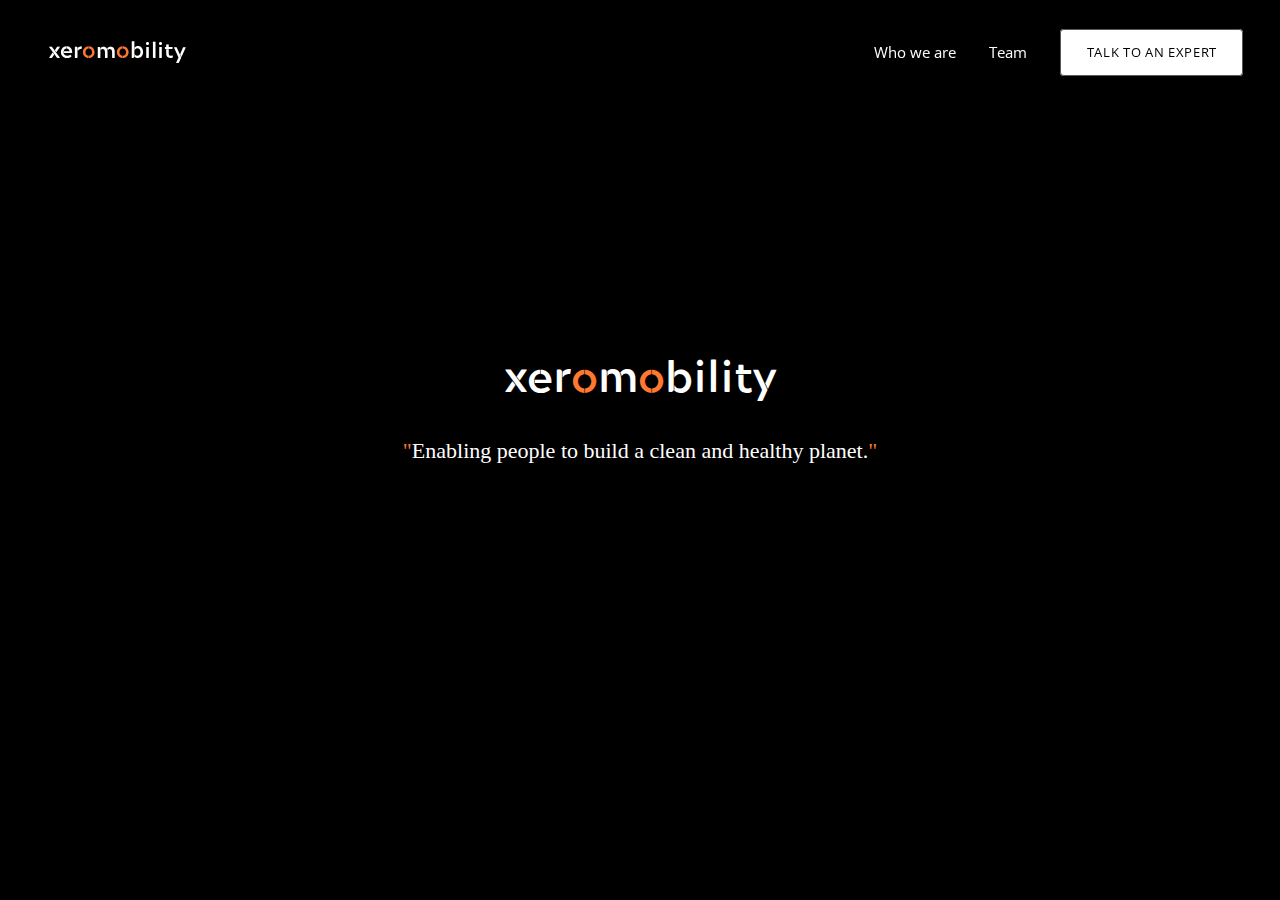
==== commit bd821875: "about page" ====
--- a/index.html
+++ b/index.html
@@ -9,31 +9,30 @@
 		<link rel="preconnect" href="https://fonts.googleapis.com">
 		<link rel="preconnect" href="https://fonts.googleapis.com">
 		<link rel="preconnect" href="https://fonts.gstatic.com" crossorigin>
-		<link href="https://fonts.googleapis.com/css2?family=Barlow:ital,wght@1,300&display=swap" rel="stylesheet">
+		<link href="https://fonts.googleapis.com/css2?family=Barlow:wght@100&display=swap" rel="stylesheet">
 	</head>
 	<body class="is-preload">
 		<!-- Video -->
 		<div class="video-wrapper">
 			<video  preload autoplay muted>
-				<source src="assets/video/Video.mp4" type="video/mp4" />
+				<source src="assets/video/videoSmall.mp4" type="video/mp4" />
 				Your browser doesn't support the video tag.
 			</video>
 		</div>
 		<div class="centerHeader">
-			xeromobility
+			xer<span class="oj">o</span>m<span class="oj">o</span>bility
 		</div>
 		<div class="centerHeader2">
-			Enabling people to build a clean and healthy planet.
+			<span class="oj">"</span>Enabling people to build a clean and healthy planet.<span class="oj">"</span>
 		</div>
 		<!-- End Video -->
 
 		<!-- Header -->
 			<header id="header" class="alt">
 				<!-- Logo -->
-				<img src="images/Logo4.png" alt="Xero Mobility Logo" />
 					<div class="logo">
-					
-						<a href="index.html"> &nbsp;&nbsp;xeromobility &nbsp;&nbsp;</a>
+						<!-- TODO add working logo -->
+						<a href="index.html"> &nbsp;&nbsp;xer<span class="oj">o</span>m<span class="oj">o</span>bility&nbsp;&nbsp;</a>
 					</div>
 
 				<!-- Nav -->
@@ -56,12 +55,12 @@
 				<p class="rotatingText">
 				<article>
 					<span class="rotatingText-adjective">
-						In 2021, human activities pumped <span class="highLightText">36 billion tons</span> of planet-warming gas
+						In 2021, human activities pumped <span class="highLightText"> 36 billion tons </span> of planet-warming gas
 						into the atmosphere.
 					</span>
 
 					<span class="rotatingText-adjective">
-						Highest in human history in the last <span class="highLightText">3 million</span> years.
+						Highest in human history in the last <span class="highLightText"> 3 million </span> years.
 					</span>
 
 					<span class="rotatingText-adjective">
@@ -72,39 +71,54 @@
 					<span class="rotatingText-adjective">
 						Almost <span class="highLightText">90%</span> of all CO2
 						emissions come from burning fossil fuels.   
+						<span class="highLightText"> 1.5°C </span> is the upper limit of global warming that scientists say is safe.
 					</span>
 
 					<span class="rotatingText-adjective">
-						Xeromobility is on a mission to
-						eliminate <span class="highLightText">1 gigaton</span> of CO2 emissions.
+						We are on a mission to transform Cities into clean zero carbon enviroments.
 					</span>
 
 					<span class="rotatingText-adjective">
-						A fintech to finance electric
-						vehicles in <span class="highLightText">minutes</span>, risk-free.
+						<span class="highLightText">Sidney</span><br/>
+						Build a Fossil fuel free world
 					</span>
 
 					<span class="rotatingText-adjective">
-						Fossil fuel free world
+						<span class="highLightText">Our aim is:</span><br/>
+						Zero Debt Businesses
 					</span>
+
+					<span class="rotatingText-adjective">
+						<span class="highLightText">Our aim is:</span><br/>
+						Zero new Emissions
+					</span>
+
+					<span class="rotatingText-adjective">
+						<span class="highLightText">Our aim is:</span><br/>
+						Building our Communities
+					</span>
+
+					<span class="rotatingText-adjective">
+						<span class="highLightText">Our aim is:</span><br/>
+							Introducing innovative Fintech to finance electric vehicles, in minutes, RISK FREE 
+					</span>
+
 				</article>  
 				</p>
 			</section>
 			</span> 
+			<!-- End Text rotation -->
+
 		</footer>
 		<!-- End Footer -->
 
-		<!-- Scripts -->
+			<!-- Scripts -->
 		  <script>
-				(function(){
-								window.setTimeout(function(){
-									document.body.classList.add("fadeout");
-								},53000)
-								window.setTimeout(function(){
-												window.location.href = "about.html";
-								},54000)
-				})()
+				window.setTimeout( ()=> document.body.classList.add("fadeout"), 53000);
+				window.setTimeout( ()=>	window.location.href = "about.html", 54000);
 			</script>
+
+
 			<script src="assets/js/jquery.min.js"></script>
 			<script src="assets/js/jquery.dropotron.min.js"></script>
 			<script src="assets/js/jquery.scrollex.min.js"></script>
--- a/assets/css/main.css
+++ b/assets/css/main.css
@@ -1,6 +1,12 @@
 @import url(fontawesome-all.min.css);
 @import url("https://fonts.googleapis.com/css?family=Open+Sans:300,400,300italic,400italic");
-
+@import url(AdeptlyRegular-OVz6d.ttf);
+@font-face {
+  font-family: 'AdeptlyRegular';
+  src: url('AdeptlyRegular-OVz6d.ttf') format('truetype');
+  font-weight: normal;
+  font-style: normal;
+}
 @font-face {
   font-family: "acherus_militant_1_-_bold";
   font-weight: bold;
@@ -107,6 +113,49 @@
   left: 0;
   font-size: 3em;
 }
+.centerAbout {
+  font-family: "acherus_militant_1_-_bold";
+  text-align: center;
+  margin: 0 auto;
+  width: 100%;
+  max-width: 100%;
+  padding: 0 20px;
+  font-size: 2em;
+  font-variant: small-caps;
+}
+.centerAbout2 {
+  font-family: 'Barlow', sans-serif;
+  text-align: center;
+  margin: 0 auto;
+  width: 100%;
+  max-width: 100%;
+  padding-left: 3em;
+  padding-right: 3em;
+  padding-top: 1em;
+  font-size: 1.4em;
+}
+.founder {
+  font-family: 'Barlow', sans-serif;
+  text-align: right;
+  margin: 0 auto;
+  width: 100%;
+  max-width: 100%;
+  padding-left: 3em;
+  padding-right: 3em;
+  padding-top: 1.4em;
+  font-size: 1.6em;
+}
+.cursive {
+  font-family: 'AdeptlyRegular', sans-serif;
+  text-align: right;
+  margin: 0 auto;
+  width: 100%;
+  max-width: 100%;
+  padding-left: 3em;
+  padding-right: 3em;
+  padding-top: 1.4em;
+  font-size: 1.6em;
+}
 .centerHeader2 {
   font-family: "tahoma";
   position: absolute;
@@ -118,6 +167,9 @@
   top: 48vh;
   left: 0;
   font-size: 1.5em;
+}
+.oj {
+  color: rgb(254, 120, 50);
 }
 article,
 aside,
@@ -137,8 +189,7 @@
   line-height: 1;
 }
 
-
-body.fadeout{
+body.fadeout {
   -webkit-animation: moveUp 1s ease both;
   animation: moveUp 1s ease both;
 }
@@ -317,9 +368,9 @@
 }
 
 .highLightText {
-  font-size: 2.5rem;
+  font-size: 2.2rem;
   font-weight: bold;
-  color: #ff8e32;
+  color: rgb(254, 120, 50);
   display: inline-block;
   white-space: nowrap;
 }
@@ -327,7 +378,7 @@
 .rotatingText {
   font-family: "Barlow", sans-serif;
   font-style: italic;
-  font-size: 2rem;
+  font-size: 1.6rem;
   text-align: center;
   color: rgb(255, 255, 255);
 }
@@ -341,7 +392,7 @@
 
 .rotatingText-adjective {
   font-family: "Barlow", sans-serif;
-  font-size: 2rem;
+  font-size: 1.6rem;
   color: rgb(255, 255, 255);
   font-style: normal;
   font-weight: 700;
@@ -359,52 +410,66 @@
 
 .rotatingText-adjective:nth-of-type(1) {
   animation-name: rotate;
-  animation-duration: 2s;
+  animation-duration: 4s;
   animation-delay: 1s;
   animation-fill-mode: forwards;
 }
 
 .rotatingText-adjective:nth-of-type(2) {
   animation-name: rotate;
-  animation-duration: 2s;
-  animation-delay: 3s;
+  animation-duration: 4s;
+  animation-delay: 5s;
   animation-fill-mode: forwards;
 }
 
 .rotatingText-adjective:nth-of-type(3) {
   animation-name: rotate;
-  animation-duration: 2s;
-  animation-delay: 5s;
+  animation-duration: 4s;
+  animation-delay: 9s;
   animation-fill-mode: forwards;
 }
 .rotatingText-adjective:nth-of-type(4) {
   animation-name: rotate;
-  animation-duration: 2s;
-  animation-delay: 7s;
+  animation-duration: 4s;
+  animation-delay: 13s;
   animation-fill-mode: forwards;
 }
 .rotatingText-adjective:nth-of-type(5) {
   animation-name: rotate;
-  animation-duration: 2s;
-  animation-delay: 9s;
+  animation-duration: 4s;
+  animation-delay: 17s;
   animation-fill-mode: forwards;
 }
 .rotatingText-adjective:nth-of-type(6) {
   animation-name: rotate;
-  animation-duration: 2s;
-  animation-delay: 11s;
+  animation-duration: 5s;
+  animation-delay: 22s;
   animation-fill-mode: forwards;
 }
 .rotatingText-adjective:nth-of-type(7) {
   animation-name: rotate;
-  animation-duration: 2s;
-  animation-delay: 13s;
+  animation-duration: 4s;
+  animation-delay: 27s;
   animation-fill-mode: forwards;
 }
 .rotatingText-adjective:nth-of-type(8) {
-  animation-name: rotate-last;
-  animation-duration: 2s;
-  animation-delay: 15s;
+  animation-name: rotate;
+  animation-duration: 4s;
+  animation-delay: 32s;
+  animation-fill-mode: forwards;
+}
+
+.rotatingText-adjective:nth-of-type(9) {
+  animation-name: rotate;
+  animation-duration: 4s;
+  animation-delay: 36s;
+  animation-fill-mode: forwards;
+}
+
+.rotatingText-adjective:nth-of-type(10) {
+  animation-name: rotate;
+  animation-duration: 5s;
+  animation-delay: 41s;
   animation-fill-mode: forwards;
 }
 
@@ -4620,7 +4685,7 @@
 }
 
 #header a:hover {
-  color: #ff8e32;
+  color: rgb(254, 120, 50);
 }
 
 #header > .logo {
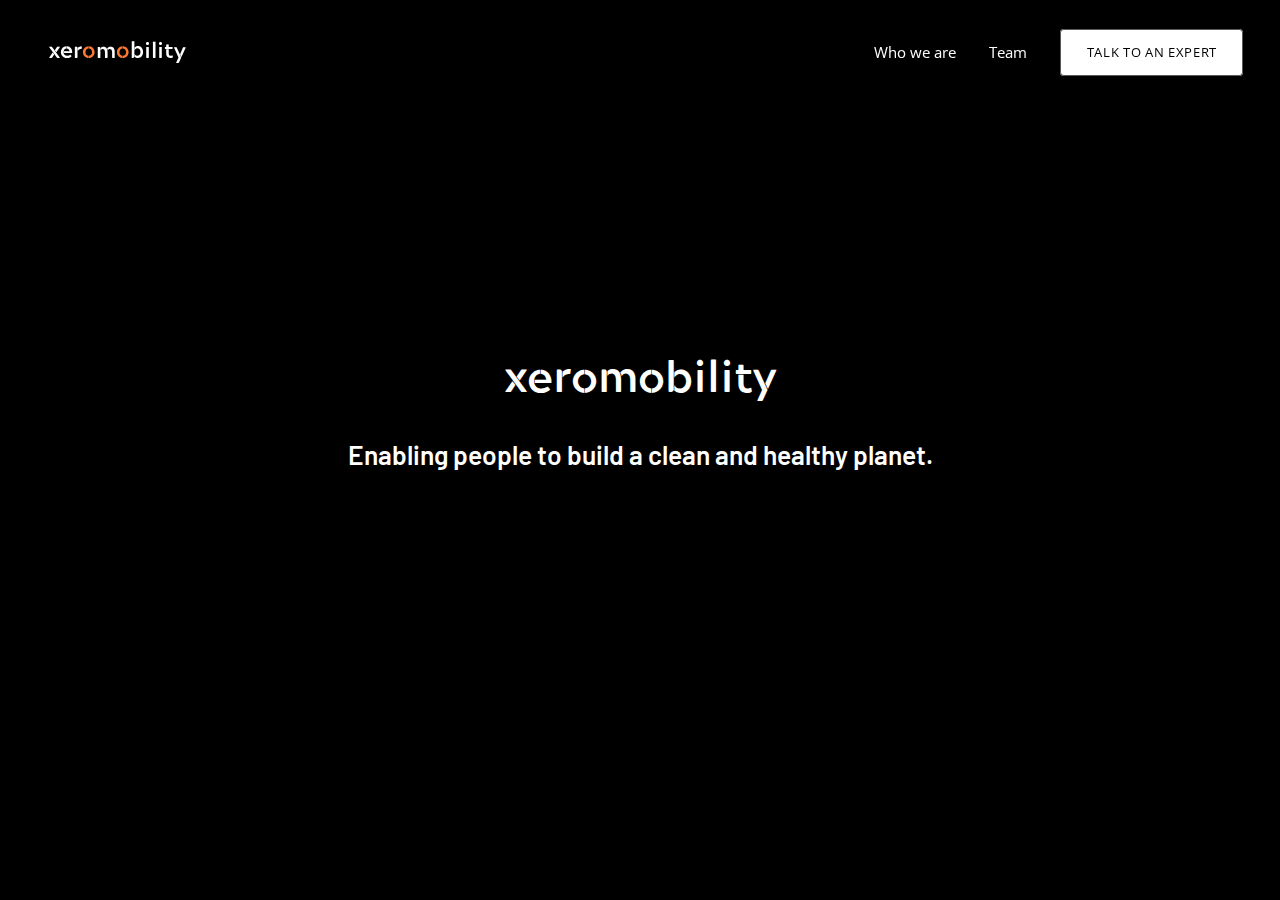
==== commit 7c0031cc: "teams" ====
--- a/index.html
+++ b/index.html
@@ -20,10 +20,10 @@
 			</video>
 		</div>
 		<div class="centerHeader">
-			xer<span class="oj">o</span>m<span class="oj">o</span>bility
+			xeromobility
 		</div>
 		<div class="centerHeader2">
-			<span class="oj">"</span>Enabling people to build a clean and healthy planet.<span class="oj">"</span>
+			Enabling people to build a clean and healthy planet.
 		</div>
 		<!-- End Video -->
 
@@ -40,7 +40,7 @@
 						<ul>
 							<li><a href="about.html">Who we are</a></li>
 							<li><a href="team.html">Team</a></li>
-							<li><a href="signup.html" class="button">Talk to an Expert</a></li>
+							<li><a href="contact.html" class="button">Talk to an Expert</a></li>
 						</ul>
 					</nav>
 				<!-- End Nav -->
@@ -54,6 +54,8 @@
 			<section>
 				<p class="rotatingText">
 				<article>
+
+					<!-- Bird Text -->
 					<span class="rotatingText-adjective">
 						In 2021, human activities pumped <span class="highLightText"> 36 billion tons </span> of planet-warming gas
 						into the atmosphere.
@@ -64,43 +66,38 @@
 					</span>
 
 					<span class="rotatingText-adjective">
-						<span class="highLightText">CO2</span> is the most harmful human-induced greenhouse gas that stays in the
-						atmosphere for hundreds to thousands of years.
+						Almost <span class="highLightText">90%</span> of all CO2
+						emissions come from burning fossil fuels.   
 					</span>
 
 					<span class="rotatingText-adjective">
-						Almost <span class="highLightText">90%</span> of all CO2
-						emissions come from burning fossil fuels.   
-						<span class="highLightText"> 1.5°C </span> is the upper limit of global warming that scientists say is safe.
+						Now its time to restore the low carbon position
 					</span>
+					<!-- End Bird Text -->
 
+					<!-- Sidney -->
 					<span class="rotatingText-adjective">
-						We are on a mission to transform Cities into clean zero carbon enviroments.
-					</span>
-
-					<span class="rotatingText-adjective">
-						<span class="highLightText">Sidney</span><br/>
 						Build a Fossil fuel free world
 					</span>
 
+					<!-- New York -->
 					<span class="rotatingText-adjective">
-						<span class="highLightText">Our aim is:</span><br/>
 						Zero Debt Businesses
 					</span>
 
+					<!-- London -->
 					<span class="rotatingText-adjective">
-						<span class="highLightText">Our aim is:</span><br/>
 						Zero new Emissions
 					</span>
 
+					<!-- Mumbai -->
 					<span class="rotatingText-adjective">
-						<span class="highLightText">Our aim is:</span><br/>
 						Building our Communities
 					</span>
 
+					<!-- Tokyo -->
 					<span class="rotatingText-adjective">
-						<span class="highLightText">Our aim is:</span><br/>
-							Introducing innovative Fintech to finance electric vehicles, in minutes, RISK FREE 
+						Introducing world's first Investable Smart Contracts to accelerate the electrification.
 					</span>
 
 				</article>  
--- a/assets/css/main.css
+++ b/assets/css/main.css
@@ -1,9 +1,10 @@
 @import url(fontawesome-all.min.css);
+@import url("//netdna.bootstrapcdn.com/bootstrap/3.0.0/css/bootstrap.min.css");
 @import url("https://fonts.googleapis.com/css?family=Open+Sans:300,400,300italic,400italic");
 @import url(AdeptlyRegular-OVz6d.ttf);
 @font-face {
-  font-family: 'AdeptlyRegular';
-  src: url('AdeptlyRegular-OVz6d.ttf') format('truetype');
+  font-family: "AdeptlyRegular";
+  src: url("AdeptlyRegular-OVz6d.ttf") format("truetype");
   font-weight: normal;
   font-style: normal;
 }
@@ -124,7 +125,7 @@
   font-variant: small-caps;
 }
 .centerAbout2 {
-  font-family: 'Barlow', sans-serif;
+  font-family: "Barlow", sans-serif;
   text-align: center;
   margin: 0 auto;
   width: 100%;
@@ -135,7 +136,7 @@
   font-size: 1.4em;
 }
 .founder {
-  font-family: 'Barlow', sans-serif;
+  font-family: "Barlow", sans-serif;
   text-align: right;
   margin: 0 auto;
   width: 100%;
@@ -146,7 +147,7 @@
   font-size: 1.6em;
 }
 .cursive {
-  font-family: 'AdeptlyRegular', sans-serif;
+  font-family: "AdeptlyRegular", sans-serif;
   text-align: right;
   margin: 0 auto;
   width: 100%;
@@ -157,7 +158,7 @@
   font-size: 1.6em;
 }
 .centerHeader2 {
-  font-family: "tahoma";
+  font-family: "Barlow", sans-serif;
   position: absolute;
   text-align: center;
   margin: 0 auto;
@@ -166,11 +167,52 @@
   padding: 0 20px;
   top: 48vh;
   left: 0;
-  font-size: 1.5em;
+  font-size: 1.8em;
+  font-weight: 600;
 }
 .oj {
   color: rgb(254, 120, 50);
 }
+.rotate {
+  color: #000;
+  font-family: "Barlow", sans-serif;
+  position: fixed;
+  left: -70px;
+  top: 50%;
+  padding: 0px;
+  margin: 0px;
+  font-size: 4em;
+  transform: rotate(-90deg);
+  -webkit-transform: rotate(-90deg);
+  -moz-transform: rotate(-90deg);
+  -ms-transform: rotate(-90deg);
+  -o-transform: rotate(-90deg);
+  filter: progid:DXImageTransform.Microsoft.BasicImage(rotation=3);
+  -webkit-transform-origin: 0, 0;
+  transform-origin: 0, 0;
+}
+
+.about {
+  font-family: "Barlow", sans-serif;
+  font-weight: 800;
+  position: relative;
+  text-align: center;
+  margin: 0 auto;
+  width: 100%;
+  max-width: 100%;
+  font-size: 1.4em;
+  display: flex;
+  flex-direction: row;
+  vertical-align: middle;
+  left: 0;
+  height: 90vh;
+}
+@media screen and (max-width: 600px) {
+  .about {
+    flex-direction: column;
+  }
+}
+
 article,
 aside,
 details,
@@ -320,38 +362,50 @@
   left: 0;
 }
 .card {
-  width: 350px;
-  height: 450px;
+  background-color: #ede9e7;
+  color: #000;
+  width: 460px;
+  height: 500px;
   display: flex;
   flex-direction: column;
   align-items: center;
-  text-align: center;
-  padding: 50px;
-  border-radius: 10px;
+  text-align: left;
+  padding: 1em auto;
+  margin: 0.5em auto;
+  border-radius: 6px;
   overflow: hidden;
-  box-shadow: rgba(50, 50, 93, 0.25) 0px 6px 12px -2px,
-    rgba(0, 0, 0, 0.3) 0px 3px 7px -3px;
-  margin-bottom: 20px;
 }
 
 .card img {
-  width: 180px;
-  height: 180px;
-  border-radius: 50%;
-  margin: 5px;
-}
-
+  width: 460px;
+  height: 400px;
+  border-radius: 1px;
+  margin: 0px;
+  background-color: #ede9e7;
+}
 .card .details {
-  margin: 10px;
+  font-size: 1em;
+  margin: 0px;
 }
 
 .card .details h2 {
-  font-weight: 600;
+  font-family: "Barlow", sans-serif;
+  font-weight: 200;
+  font-size: 1.8em;
+  color: #000;
+  margin: .2em auto;
 }
 
 .card .details p {
   text-transform: uppercase;
-  font-weight: 300;
+  font-weight: 200;
+  color: rgb(000, 000, 000);
+  font-size: 1em;
+  margin: 1em auto;
+}
+.card .info {
+  font-size: 0.8em;
+  text-align: left;
 }
 
 .textContainer {
@@ -368,9 +422,8 @@
 }
 
 .highLightText {
-  font-size: 2.2rem;
-  font-weight: bold;
-  color: rgb(254, 120, 50);
+  font-size: 2rem;
+  font-weight: 800;
   display: inline-block;
   white-space: nowrap;
 }
@@ -383,7 +436,7 @@
   color: rgb(255, 255, 255);
 }
 .logoText {
-  font-family: "acherus_militant_light", sans-serif;
+  font-family: "", sans-serif;
   font-style: italic;
   font-size: 3.5rem;
   text-align: center;
@@ -403,75 +456,86 @@
   position: absolute;
   right: 0;
   text-align: center;
-  text-transform: uppercase;
   bottom: 0;
   padding: 2vh;
 }
 
+/* Animation Bird */
 .rotatingText-adjective:nth-of-type(1) {
   animation-name: rotate;
-  animation-duration: 4s;
-  animation-delay: 1s;
+  animation-duration: 5s;
+  animation-delay: 0.25s;
   animation-fill-mode: forwards;
 }
 
 .rotatingText-adjective:nth-of-type(2) {
   animation-name: rotate;
-  animation-duration: 4s;
-  animation-delay: 5s;
+  animation-duration: 5s;
+  animation-delay: 5.5s;
   animation-fill-mode: forwards;
 }
 
 .rotatingText-adjective:nth-of-type(3) {
   animation-name: rotate;
-  animation-duration: 4s;
-  animation-delay: 9s;
+  animation-duration: 5s;
+  animation-delay: 10.75s;
   animation-fill-mode: forwards;
 }
 .rotatingText-adjective:nth-of-type(4) {
   animation-name: rotate;
-  animation-duration: 4s;
-  animation-delay: 13s;
+  animation-duration: 5s;
+  animation-delay: 16s;
   animation-fill-mode: forwards;
 }
+/* End Animation Bird 21 seconds */
+
+/* Sydney */
 .rotatingText-adjective:nth-of-type(5) {
   animation-name: rotate;
-  animation-duration: 4s;
-  animation-delay: 17s;
+  animation-duration: 5s;
+  animation-delay: 21.25s;
   animation-fill-mode: forwards;
 }
+
+/* New York */
 .rotatingText-adjective:nth-of-type(6) {
   animation-name: rotate;
   animation-duration: 5s;
-  animation-delay: 22s;
+  animation-delay: 26.5s;
   animation-fill-mode: forwards;
 }
+
+/* London */
 .rotatingText-adjective:nth-of-type(7) {
   animation-name: rotate;
-  animation-duration: 4s;
-  animation-delay: 27s;
+  animation-duration: 5s;
+  animation-delay: 31.5s;
   animation-fill-mode: forwards;
 }
+
+/* Mumbai */
 .rotatingText-adjective:nth-of-type(8) {
   animation-name: rotate;
-  animation-duration: 4s;
-  animation-delay: 32s;
+  animation-duration: 5s;
+  animation-delay: 36.75s;
   animation-fill-mode: forwards;
 }
 
+/* Toyko */
 .rotatingText-adjective:nth-of-type(9) {
   animation-name: rotate;
-  animation-duration: 4s;
-  animation-delay: 36s;
+  animation-duration: 9.7s;
+  animation-delay: 42s;
   animation-fill-mode: forwards;
 }
 
+/* 
 .rotatingText-adjective:nth-of-type(10) {
   animation-name: rotate;
   animation-duration: 5s;
-  animation-delay: 41s;
+  animation-delay: 45s;
   animation-fill-mode: forwards;
-}
+}*/
 
 @keyframes rotate {
   0% {
@@ -721,9 +785,8 @@
 }
 
 hr {
-  border: 0;
-  border-bottom: solid 1px;
-  margin: 2em 0;
+  border: 1;
+  border-color: rgb(254, 120, 50);
 }
 
 hr.major {
@@ -2281,6 +2344,7 @@
   margin-left: 6em !important;
   width: 50%;
   -ms-flex: 1 1 auto;
+  flex: 1 1 auto;
 }
 
 .split > * > :last-child {
@@ -3151,7 +3215,7 @@
 input[type="button"]:hover,
 button:hover,
 .button:hover {
-  background-color: rgba(144, 144, 144, 0.075);
+  background-color: rgba(255, 119, 7, 0.075);
 }
 
 input[type="submit"]:active,
@@ -3300,6 +3364,7 @@
   padding: 0 1em;
   text-decoration: none;
   width: 100%;
+  color: #fff;
 }
 
 input[type="text"]:invalid,
@@ -3425,7 +3490,7 @@
 }
 
 label {
-  color: #333333;
+  color: #fff;
 }
 
 input[type="text"],
@@ -3433,8 +3498,8 @@
 input[type="email"],
 select,
 textarea {
-  background-color: transparent;
-  border-color: rgba(144, 144, 144, 0.25);
+  background-color: #fff;
+  border-color: rgba(255, 255, 255, 0.25);
 }
 
 input[type="text"]:focus,
@@ -4049,7 +4114,7 @@
 
 .wrapper.style1 {
   background-color: #000;
-  color: rgba(255, 255, 255, 0.75);
+  color: rgba(255, 255, 255, 1);
 }
 
 .wrapper.style1 input,
